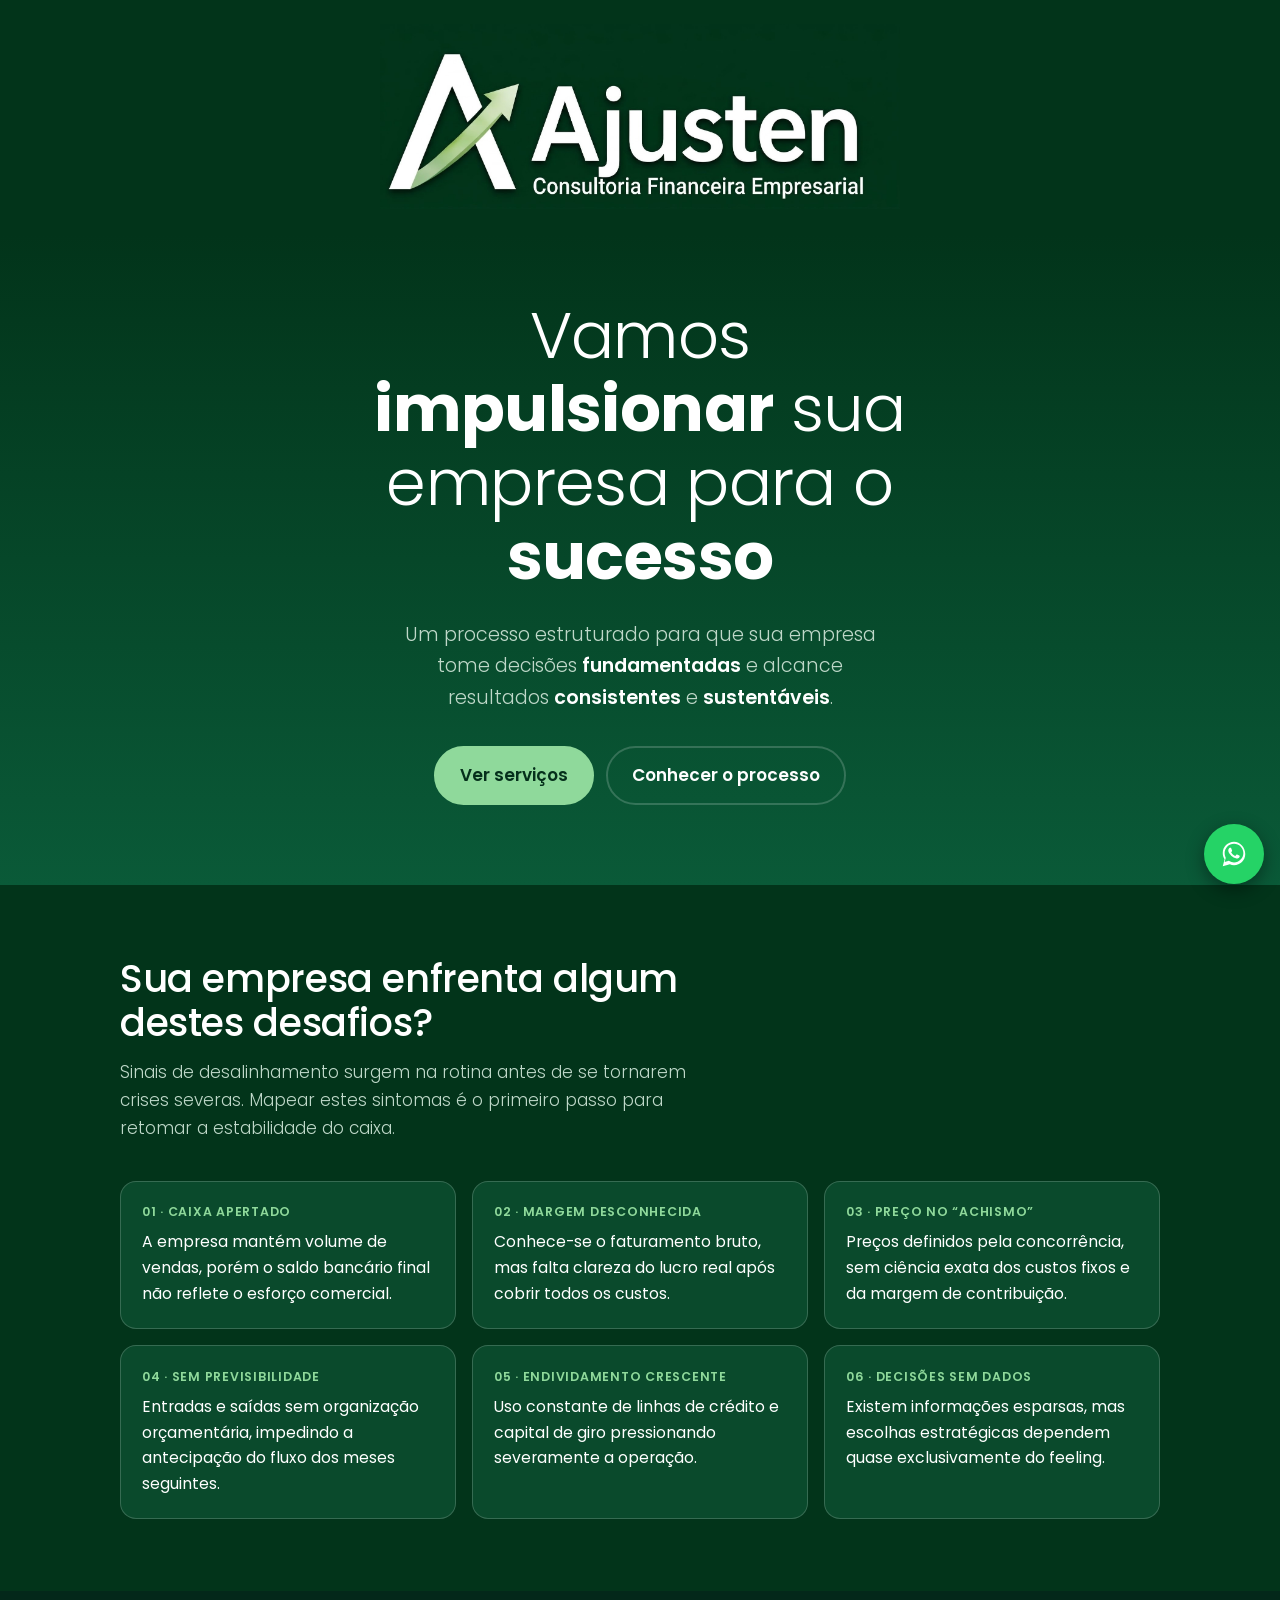
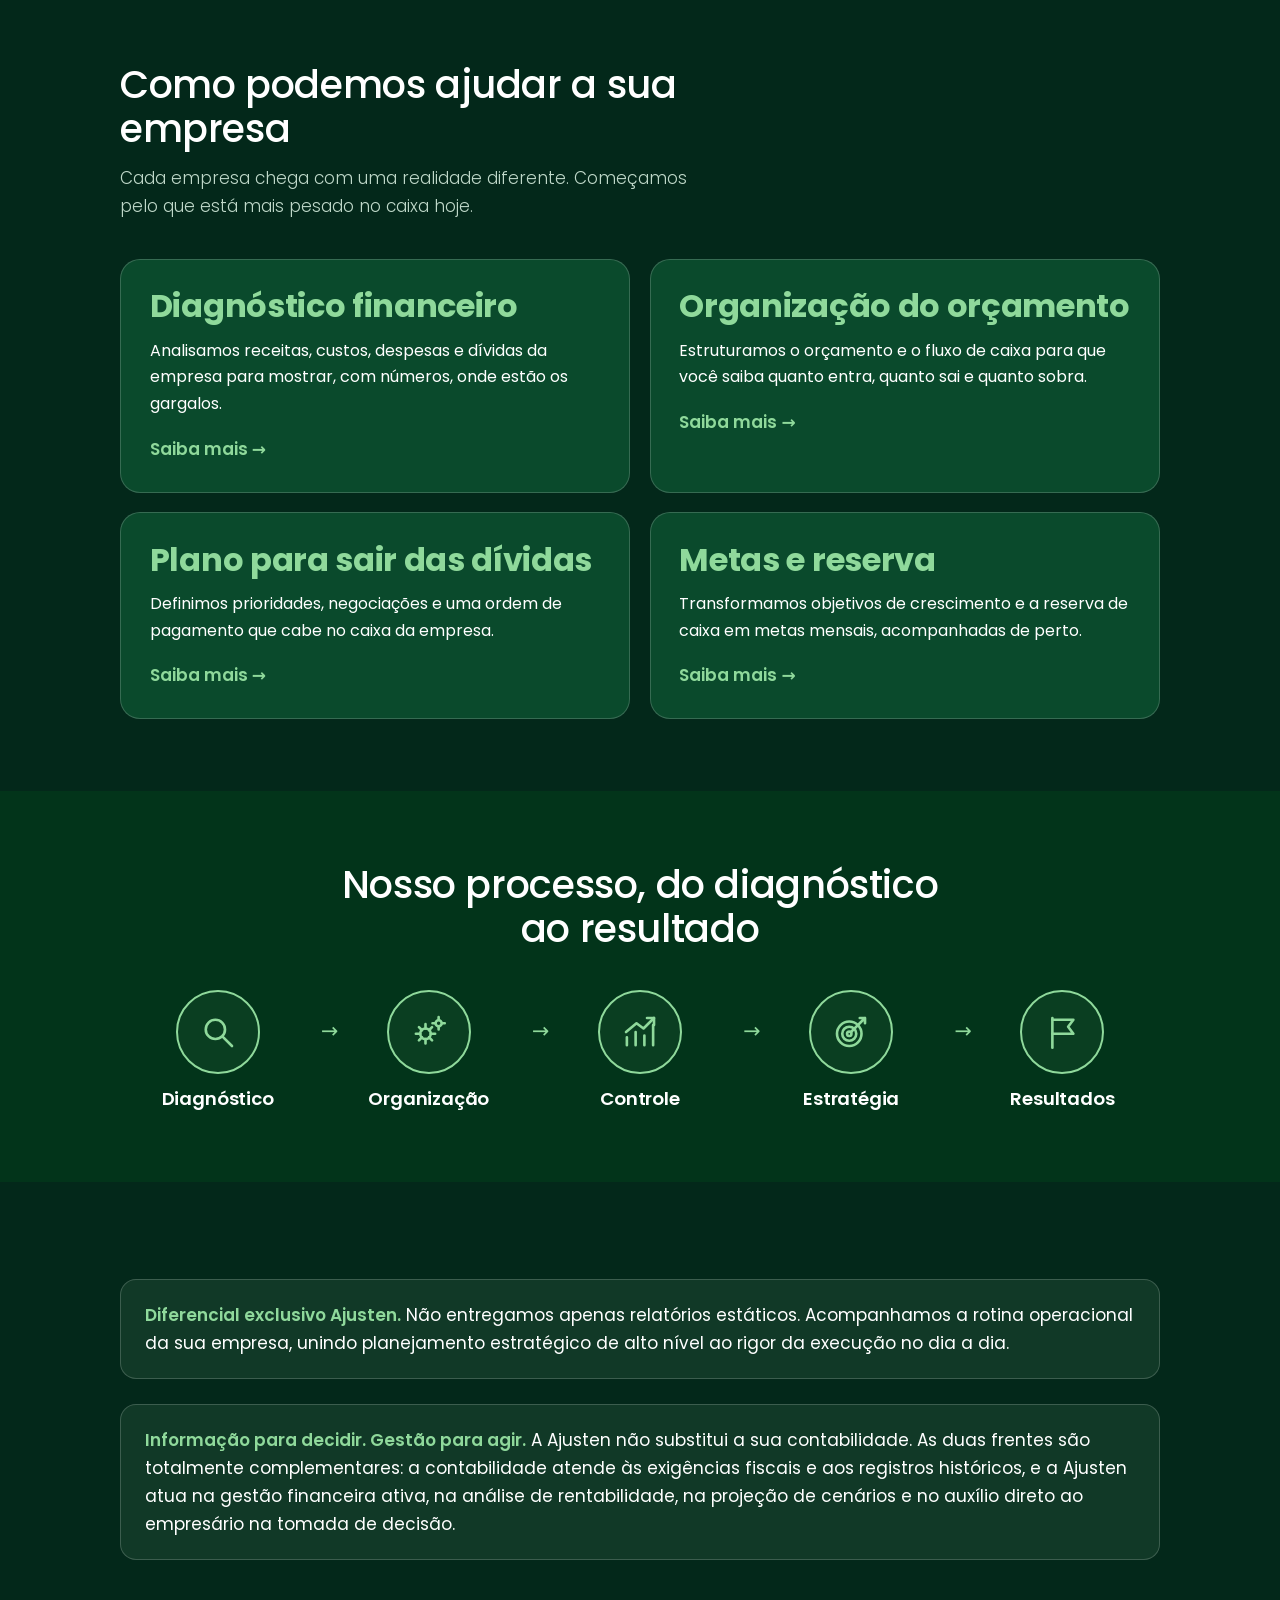
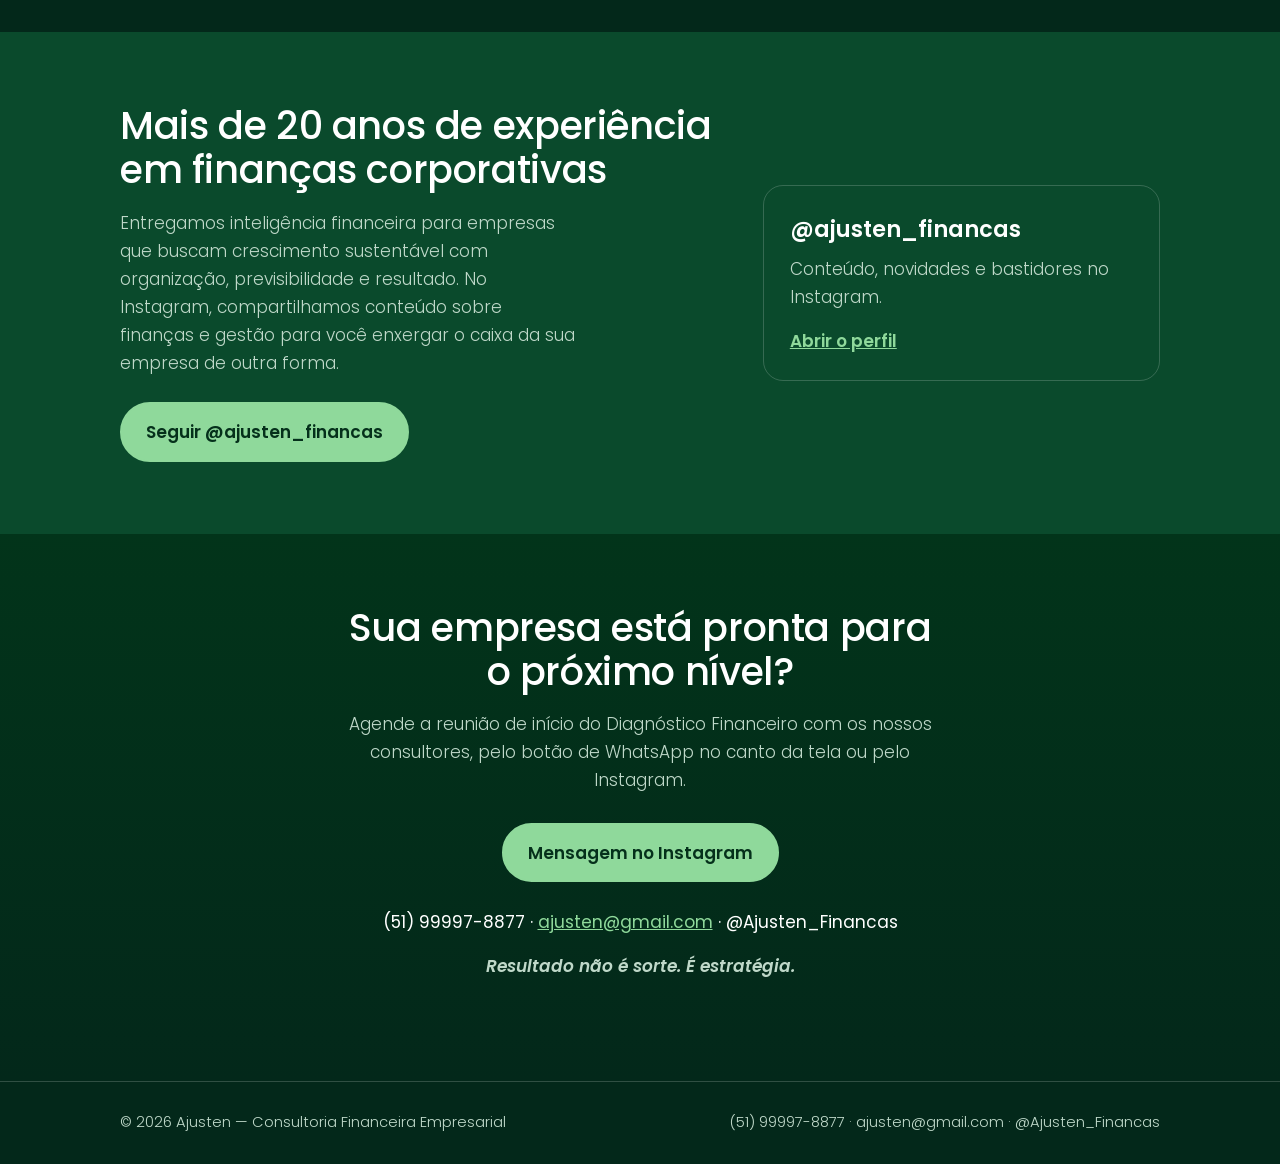
==== index.html @ 4fcfc95a "Add files via upload" ====
<!DOCTYPE html>
<html lang="pt-BR">
<head>
<meta charset="utf-8">
<meta name="viewport" content="width=device-width, initial-scale=1, viewport-fit=cover">
<title>Ajusten — Consultoria Financeira Empresarial</title>
<meta name="description" content="Ajusten: consultoria financeira empresarial. Diagnóstico, organização, controle e estratégia para sua empresa tomar decisões fundamentadas e alcançar resultados consistentes.">
<meta name="theme-color" content="#02341a">
<link rel="icon" type="image/jpeg" href="Logo-Ajusten-Quadrado.jpeg">
<link rel="apple-touch-icon" href="Logo-Ajusten-Quadrado.jpeg">
<link rel="preconnect" href="https://fonts.googleapis.com">
<link rel="preconnect" href="https://fonts.gstatic.com" crossorigin>
<link href="https://fonts.googleapis.com/css2?family=Poppins:wght@300;400;500;600;700&display=swap" rel="stylesheet">
<link rel="stylesheet" href="css/style.css">
</head>
<body>

<header>
  <div class="wrap">
    <a class="logo" href="#topo" aria-label="Ajusten — Consultoria Financeira Empresarial">
      <img src="Logo-Ajusten.jpeg" alt="Ajusten — Consultoria Financeira Empresarial" width="1707" height="608">
    </a>
  </div>
</header>

<main id="topo">
  <div class="hero">
    <div class="wrap">
      <h1>Vamos <strong>impulsionar</strong> sua empresa para o <strong>sucesso</strong></h1>
      <p class="lead">Um processo estruturado para que sua empresa tome decisões <strong>fundamentadas</strong> e alcance resultados <strong>consistentes</strong> e <strong>sustentáveis</strong>.</p>
      <div class="actions">
        <a class="btn" href="#servicos">Ver serviços</a>
        <a class="btn ghost" href="#processo">Conhecer o processo</a>
      </div>
    </div>
  </div>

  <section id="desafios" class="challenges">
    <div class="wrap">
      <div class="section-head">
        <h2>Sua empresa enfrenta algum destes desafios?</h2>
        <p>Sinais de desalinhamento surgem na rotina antes de se tornarem crises severas. Mapear estes sintomas é o primeiro passo para retomar a estabilidade do caixa.</p>
      </div>
      <div class="grid3">
        <div class="sym"><small>01 · Caixa apertado</small><p>A empresa mantém volume de vendas, porém o saldo bancário final não reflete o esforço comercial.</p></div>
        <div class="sym"><small>02 · Margem desconhecida</small><p>Conhece-se o faturamento bruto, mas falta clareza do lucro real após cobrir todos os custos.</p></div>
        <div class="sym"><small>03 · Preço no “achismo”</small><p>Preços definidos pela concorrência, sem ciência exata dos custos fixos e da margem de contribuição.</p></div>
        <div class="sym"><small>04 · Sem previsibilidade</small><p>Entradas e saídas sem organização orçamentária, impedindo a antecipação do fluxo dos meses seguintes.</p></div>
        <div class="sym"><small>05 · Endividamento crescente</small><p>Uso constante de linhas de crédito e capital de giro pressionando severamente a operação.</p></div>
        <div class="sym"><small>06 · Decisões sem dados</small><p>Existem informações esparsas, mas escolhas estratégicas dependem quase exclusivamente do feeling.</p></div>
      </div>
    </div>
  </section>

  <section id="servicos">
    <div class="wrap">
      <div class="section-head">
        <h2>Como podemos ajudar a sua empresa</h2>
        <p>Cada empresa chega com uma realidade diferente. Começamos pelo que está mais pesado no caixa hoje.</p>
      </div>
      <div class="services">
        <a class="card" href="diagnostico-financeiro.html">
          <h3>Diagnóstico financeiro</h3>
          <p>Analisamos receitas, custos, despesas e dívidas da empresa para mostrar, com números, onde estão os gargalos.</p>
          <span class="more">Saiba mais →</span>
        </a>
        <a class="card" href="organizacao-do-orcamento.html">
          <h3>Organização do orçamento</h3>
          <p>Estruturamos o orçamento e o fluxo de caixa para que você saiba quanto entra, quanto sai e quanto sobra.</p>
          <span class="more">Saiba mais →</span>
        </a>
        <a class="card" href="plano-para-sair-das-dividas.html">
          <h3>Plano para sair das dívidas</h3>
          <p>Definimos prioridades, negociações e uma ordem de pagamento que cabe no caixa da empresa.</p>
          <span class="more">Saiba mais →</span>
        </a>
        <a class="card" href="metas-e-reserva.html">
          <h3>Metas e reserva</h3>
          <p>Transformamos objetivos de crescimento e a reserva de caixa em metas mensais, acompanhadas de perto.</p>
          <span class="more">Saiba mais →</span>
        </a>
      </div>
    </div>
  </section>

  <section id="processo" class="process">
    <div class="wrap">
      <div class="section-head center">
        <h2>Nosso processo, do diagnóstico ao resultado</h2>
      </div>
      <ol class="steps">
        <li>
          <span class="ico" aria-hidden="true"><svg viewBox="0 0 48 48" fill="none" stroke="currentColor" stroke-width="3" stroke-linecap="round"><circle cx="21" cy="21" r="11"/><path d="M29.5 29.5 40 40"/></svg></span>
          <h3>Diagnóstico</h3>
        </li>
        <li>
          <span class="ico" aria-hidden="true"><svg viewBox="0 0 48 48" fill="none" stroke="currentColor" stroke-width="3" stroke-linecap="round" stroke-linejoin="round"><circle cx="20" cy="26" r="6"/><path d="M20 15v5M20 32v5M9 26h5M26 26h5M12.5 18.5l3.5 3.5M24 30l3.5 3.5M12.5 33.5l3.5-3.5M24 22l3.5-3.5"/><circle cx="35" cy="14" r="3.5"/><path d="M35 7v3M35 18v3M28 14h3M39 14h3"/></svg></span>
          <h3>Organização</h3>
        </li>
        <li>
          <span class="ico" aria-hidden="true"><svg viewBox="0 0 48 48" fill="none" stroke="currentColor" stroke-width="3" stroke-linecap="round" stroke-linejoin="round"><path d="M9 39V30M19 39V24M29 39V28M39 39V16"/><path d="M8 24 20 14l8 6 12-12"/><path d="M32 8h8v8"/></svg></span>
          <h3>Controle</h3>
        </li>
        <li>
          <span class="ico" aria-hidden="true"><svg viewBox="0 0 48 48" fill="none" stroke="currentColor" stroke-width="3" stroke-linecap="round" stroke-linejoin="round"><circle cx="22" cy="26" r="14"/><circle cx="22" cy="26" r="8"/><circle cx="22" cy="26" r="2.5"/><path d="M24 24 40 8M34 8h6v6"/></svg></span>
          <h3>Estratégia</h3>
        </li>
        <li>
          <span class="ico" aria-hidden="true"><svg viewBox="0 0 48 48" fill="none" stroke="currentColor" stroke-width="3" stroke-linecap="round" stroke-linejoin="round"><path d="M13 42V8"/><path d="M13 10h24l-6 8 6 8H13"/></svg></span>
          <h3>Resultados</h3>
        </li>
      </ol>
    </div>
  </section>

  <section id="modelos" class="models">
    <div class="wrap">
      <p class="notice"><strong>Diferencial exclusivo Ajusten.</strong> Não entregamos apenas relatórios estáticos. Acompanhamos a rotina operacional da sua empresa, unindo planejamento estratégico de alto nível ao rigor da execução no dia a dia.</p>
      <p class="notice"><strong>Informação para decidir. Gestão para agir.</strong> A Ajusten não substitui a sua contabilidade. As duas frentes são totalmente complementares: a contabilidade atende às exigências fiscais e aos registros históricos, e a Ajusten atua na gestão financeira ativa, na análise de rentabilidade, na projeção de cenários e no auxílio direto ao empresário na tomada de decisão.</p>
    </div>
  </section>

  <section class="about" id="sobre">
    <div class="wrap">
      <div>
        <h2>Mais de 20 anos de experiência em finanças corporativas</h2>
        <p>Entregamos inteligência financeira para empresas que buscam crescimento sustentável com organização, previsibilidade e resultado. No Instagram, compartilhamos conteúdo sobre finanças e gestão para você enxergar o caixa da sua empresa de outra forma.</p>
        <p style="margin-top:1.6rem"><a class="btn" href="https://www.instagram.com/ajusten_financas" target="_blank" rel="noopener">Seguir @ajusten_financas</a></p>
      </div>
      <aside>
        <strong>@ajusten_financas</strong>
        <span>Conteúdo, novidades e bastidores no Instagram.</span>
        <a href="https://www.instagram.com/ajusten_financas" target="_blank" rel="noopener">Abrir o perfil</a>
      </aside>
    </div>
  </section>

  <section class="contact" id="contato">
    <div class="wrap">
      <h2>Sua empresa está pronta para o próximo nível?</h2>
      <p>Agende a reunião de início do Diagnóstico Financeiro com os nossos consultores, pelo botão de WhatsApp no canto da tela ou pelo Instagram.</p>
      <a class="btn" href="https://ig.me/m/ajusten_financas" target="_blank" rel="noopener">Mensagem no Instagram</a>
      <p class="info-line">(51) 99997-8877 · <a href="mailto:ajusten@gmail.com">ajusten@gmail.com</a> · @Ajusten_Financas</p>
      <p class="tagline">Resultado não é sorte. É estratégia.</p>
    </div>
  </section>
</main>

<footer>
  <div class="wrap">
    <span>© <span id="ano">2026</span> Ajusten — Consultoria Financeira Empresarial</span>
    <span>(51) 99997-8877 · ajusten@gmail.com · @Ajusten_Financas</span>
  </div>
</footer>

<a class="wa-fab" href="https://wa.me/5551999978877?text=Ol%C3%A1!%20Vim%20pelo%20site%20da%20Ajusten." target="_blank" rel="noopener" aria-label="Conversar no WhatsApp">
  <svg viewBox="0 0 32 32" width="30" height="30" aria-hidden="true" fill="currentColor"><path d="M16.01 3C9.38 3 4 8.37 4 15c0 2.35.68 4.64 1.97 6.6L4 29l7.6-1.94A12 12 0 0 0 16 28.01c6.63 0 12-5.37 12-12S22.64 3 16.01 3Zm0 21.99c-1.8 0-3.56-.5-5.1-1.45l-.37-.22-4.5 1.15 1.2-4.38-.24-.38A9.96 9.96 0 0 1 6 15c0-5.52 4.49-10 10.01-10C21.52 5 26 9.48 26 15s-4.48 9.99-9.99 9.99Zm5.48-7.5c-.3-.15-1.78-.88-2.05-.98-.28-.1-.48-.15-.68.15-.2.3-.78.98-.95 1.18-.18.2-.35.22-.65.08-.3-.15-1.27-.47-2.42-1.5-.9-.8-1.5-1.78-1.67-2.08-.18-.3-.02-.46.13-.6.13-.14.3-.35.45-.52.15-.18.2-.3.3-.5.1-.2.05-.38-.02-.53-.08-.15-.68-1.64-.93-2.25-.25-.58-.5-.5-.68-.5h-.58c-.2 0-.53.08-.8.38-.28.3-1.05 1.03-1.05 2.5s1.08 2.9 1.23 3.1c.15.2 2.12 3.23 5.13 4.53.72.31 1.28.5 1.71.64.72.23 1.37.2 1.89.12.58-.09 1.78-.73 2.03-1.43.25-.7.25-1.3.18-1.43-.08-.12-.28-.2-.58-.35Z"/></svg>
</a>
<script src="js/main.js" defer></script>
</body>
</html>
---- css/style.css ----
:root{
  --bg:#02341a;          /* mesma cor de fundo do logo */
  --bg2:#03281a;
  --card:#0a4a2c;
  --line:rgba(255,255,255,.18);
  --ink:#FFFFFF;
  --muted:#BFD8C9;
  --accent:#8FD99B;      /* verde claro da seta do logo */
  --head:"Poppins","Trebuchet MS",system-ui,sans-serif;
  color-scheme:dark;
  box-sizing:border-box;
  padding-top:env(safe-area-inset-top,0px);
  padding-bottom:env(safe-area-inset-bottom,0px);
}
html{scroll-padding-top:env(safe-area-inset-top,0px);scroll-behavior:smooth}
*{box-sizing:border-box}
body{margin:0;background:var(--bg);color:var(--ink);font-family:var(--head);font-weight:300;font-size:1.0625rem;line-height:1.65}
body::before{content:"";position:fixed;inset:0 0 auto;height:env(safe-area-inset-top,0px);background:var(--bg);z-index:30}
a{color:inherit}
strong{font-weight:600}
:focus-visible{outline:3px solid var(--accent);outline-offset:3px;border-radius:4px}
.wrap{max-width:1080px;margin:0 auto;padding:0 1.25rem}
h1,h2,h3{margin:0;line-height:1.15;font-weight:300;letter-spacing:-.01em}
h1{font-size:clamp(2.2rem,6vw,4rem)}
h1 strong,h2 strong{font-weight:700}
h2{font-size:clamp(1.7rem,3.8vw,2.4rem);font-weight:500}
h3{font-size:1.15rem;font-weight:600}
p{margin:0}

.btn{display:inline-block;background:var(--accent);color:#05301b;font-weight:600;text-decoration:none;padding:.85rem 1.5rem;border-radius:999px;border:2px solid var(--accent);transition:transform .15s}
.btn:hover{transform:translateY(-2px)}
.btn.ghost{background:transparent;color:var(--ink);border-color:var(--line)}
.actions{display:flex;gap:.8rem;flex-wrap:wrap}

/* Cabeçalho: logo grande + os 4 serviços */
header{background:var(--bg);padding-top:env(safe-area-inset-top,0px)}
header .wrap{display:flex;flex-direction:column;align-items:center;gap:1.2rem;padding-top:1.5rem;padding-bottom:1.6rem}
.logo{display:block;width:min(520px,88vw)}
.logo img{display:block;width:100%;height:auto}

.hero{padding:4rem 0 5rem;text-align:center;background:linear-gradient(180deg,var(--bg) 0%,#0a5a38 100%)}
.hero h1{max-width:16ch;margin:0 auto}
.hero .lead{font-size:1.2rem;color:var(--muted);max-width:40ch;margin:1.6rem auto 2rem}
.hero .lead strong{color:var(--ink)}
.hero .actions{justify-content:center}

section{padding:4.5rem 0}
.section-head{max-width:38rem;margin-bottom:2.4rem}
.section-head.center{margin-left:auto;margin-right:auto;text-align:center}
.section-head p{color:var(--muted);margin-top:.8rem}

#servicos{background:var(--bg2)}
.services{display:grid;grid-template-columns:repeat(2,1fr);gap:1.2rem}
@media(max-width:700px){.services{grid-template-columns:1fr}}
.services .card{display:block;text-decoration:none;transition:transform .15s,border-color .15s;background:var(--card);border:1px solid var(--line);border-radius:20px;padding:1.8rem}
.services .card h3{color:var(--accent);font-size:clamp(1.6rem,3.2vw,2rem);font-weight:700;line-height:1.15}
.services .card p{color:var(--ink);font-size:1rem;font-weight:400;margin-top:.8rem}

.process{background:var(--bg)}
.steps{list-style:none;margin:0;padding:0;display:flex;justify-content:space-between;gap:1rem}
.steps li{flex:1;text-align:center;position:relative}
.steps li:not(:last-child)::after{content:"→";position:absolute;right:-.9rem;top:1.5rem;color:var(--accent);font-size:1.3rem;transform:translateX(50%)}
.ico{display:flex;align-items:center;justify-content:center;width:84px;height:84px;margin:0 auto .9rem;border-radius:50%;border:2px solid var(--accent);color:var(--accent);background:rgba(143,217,155,.06)}
.ico svg{width:42px;height:42px}
@media(max-width:760px){
  .steps{flex-wrap:wrap;justify-content:center;row-gap:1.8rem}
  .steps li{flex:0 0 30%}
  .steps li::after{display:none}
  .ico{width:70px;height:70px}.ico svg{width:34px;height:34px}
}

.about{background:var(--card)}
.about .wrap{display:grid;grid-template-columns:1.2fr .8fr;gap:3rem;align-items:center}
@media(max-width:800px){.about .wrap{grid-template-columns:1fr}}
.about p{color:var(--muted);margin-top:1rem;max-width:46ch}
.about aside{border:1px solid var(--line);border-radius:20px;padding:1.6rem}
.about aside strong{display:block;font-size:1.4rem;margin-bottom:.4rem}
.about aside span{color:var(--muted);display:block}
.about aside a{display:inline-block;margin-top:1rem;color:var(--accent);font-weight:600}

.contact{text-align:center;background:linear-gradient(180deg,var(--bg) 0%,var(--bg2) 100%)}
.contact .wrap{max-width:640px}
.contact p{color:var(--muted);margin:1rem 0 1.8rem}
footer{border-top:1px solid var(--line);padding:1.8rem 0;color:var(--muted);font-size:.92rem;background:var(--bg2)}
footer .wrap{display:flex;justify-content:space-between;flex-wrap:wrap;gap:.6rem}

.wa-fab{position:fixed;right:max(1rem,env(safe-area-inset-right,0px));bottom:max(1rem,env(safe-area-inset-bottom,0px));z-index:50;width:60px;height:60px;border-radius:50%;background:#25D366;color:#fff;display:flex;align-items:center;justify-content:center;box-shadow:0 6px 18px rgba(0,0,0,.4);transition:transform .15s}
.wa-fab:hover{transform:scale(1.08)}
@media(prefers-reduced-motion:reduce){*{transition:none!important;scroll-behavior:auto!important}}

.services .card:hover{transform:translateY(-4px);border-color:var(--accent)}
.more{display:inline-block;margin-top:1.1rem;color:var(--accent);font-weight:600}

/* Páginas de serviço */
.page-hero{padding:3rem 0 2.5rem;background:linear-gradient(180deg,var(--bg) 0%,#0a5a38 100%)}
.back{display:inline-block;margin-bottom:1.6rem;color:var(--accent);text-decoration:none;font-weight:500}
.back:hover{text-decoration:underline}
.page-hero h1{font-weight:700;max-width:18ch}
.page-hero .lead{font-size:1.2rem;color:var(--muted);max-width:44ch;margin-top:1.2rem}
.info{padding:3.5rem 0}
.info:nth-of-type(even){background:var(--bg2)}
.info h2{font-size:clamp(1.5rem,3vw,2rem);font-weight:600;margin-bottom:1.2rem}
.info ul{margin:0;padding:0;list-style:none;display:grid;gap:.9rem;max-width:46rem}
.info li{position:relative;padding-left:1.8rem;font-weight:400}
.info li::before{content:"";position:absolute;left:0;top:.62em;width:.8rem;height:.8rem;border-radius:50%;background:var(--accent)}
.info p{max-width:46rem;font-weight:400}
.others{padding:3.5rem 0 4.5rem;background:var(--card)}
.others h2{font-size:1.5rem;font-weight:600;margin-bottom:1.2rem}
.others .row{display:flex;flex-wrap:wrap;gap:.7rem}
.others .row a{text-decoration:none;padding:.6rem 1.2rem;border:1.5px solid var(--line);border-radius:999px;font-weight:500}
.others .row a:hover{background:var(--accent);border-color:var(--accent);color:#05301b}
.others .actions{margin-top:2rem}

/* Desafios / modelos / tabela / avisos */
.challenges{background:var(--bg)}
.grid3{display:grid;grid-template-columns:repeat(3,1fr);gap:1rem}
@media(max-width:900px){.grid3{grid-template-columns:repeat(2,1fr)}}
@media(max-width:600px){.grid3{grid-template-columns:1fr}}
.sym{background:var(--card);border:1px solid var(--line);border-radius:16px;padding:1.3rem}
.sym small{display:block;color:var(--accent);font-weight:600;letter-spacing:.06em;text-transform:uppercase;font-size:.78rem;margin-bottom:.4rem}
.sym p{font-weight:400;font-size:.98rem}
.models{background:var(--bg2)}
.grid2{display:grid;grid-template-columns:repeat(2,1fr);gap:1.2rem}
@media(max-width:700px){.grid2{grid-template-columns:1fr}}
.model{background:var(--card);border:1px solid var(--line);border-top:4px solid var(--accent);border-radius:20px;padding:1.8rem;display:flex;flex-direction:column}
.model h3{font-size:1.6rem;font-weight:700;color:var(--accent)}
.model .sub{color:var(--muted);margin:.4rem 0 1.1rem;font-weight:400}
.model ul{margin:0 0 1.2rem;padding:0;list-style:none;display:grid;gap:.6rem}
.model li{position:relative;padding-left:1.6rem;font-weight:400}
.model li::before{content:"✓";position:absolute;left:0;color:var(--accent);font-weight:700}
.model .price{margin-top:auto;padding-top:1rem;border-top:1px solid var(--line);font-weight:600}
.notice{margin-top:1.6rem;background:rgba(143,217,155,.1);border:1px solid var(--line);border-radius:16px;padding:1.3rem 1.5rem;font-weight:400}
.notice strong{color:var(--accent)}
.tablewrap{overflow-x:auto;border:1px solid var(--line);border-radius:16px}
table{border-collapse:collapse;width:100%;min-width:560px}
th,td{text-align:left;padding:1rem 1.2rem;border-bottom:1px solid var(--line);vertical-align:top;font-weight:400}
th{background:var(--card);color:var(--accent);font-weight:600;font-size:.85rem;letter-spacing:.06em;text-transform:uppercase}
tr:last-child td{border-bottom:0}
td:first-child{font-weight:600;white-space:nowrap}
.tagline{margin-top:2rem;font-weight:600;font-style:italic;color:var(--accent)}
.contact .info-line{color:var(--ink);font-weight:400;margin:1.6rem 0 0}
.contact .info-line a{color:var(--accent)}
.note{margin-top:1.2rem;font-weight:500;color:var(--accent)}
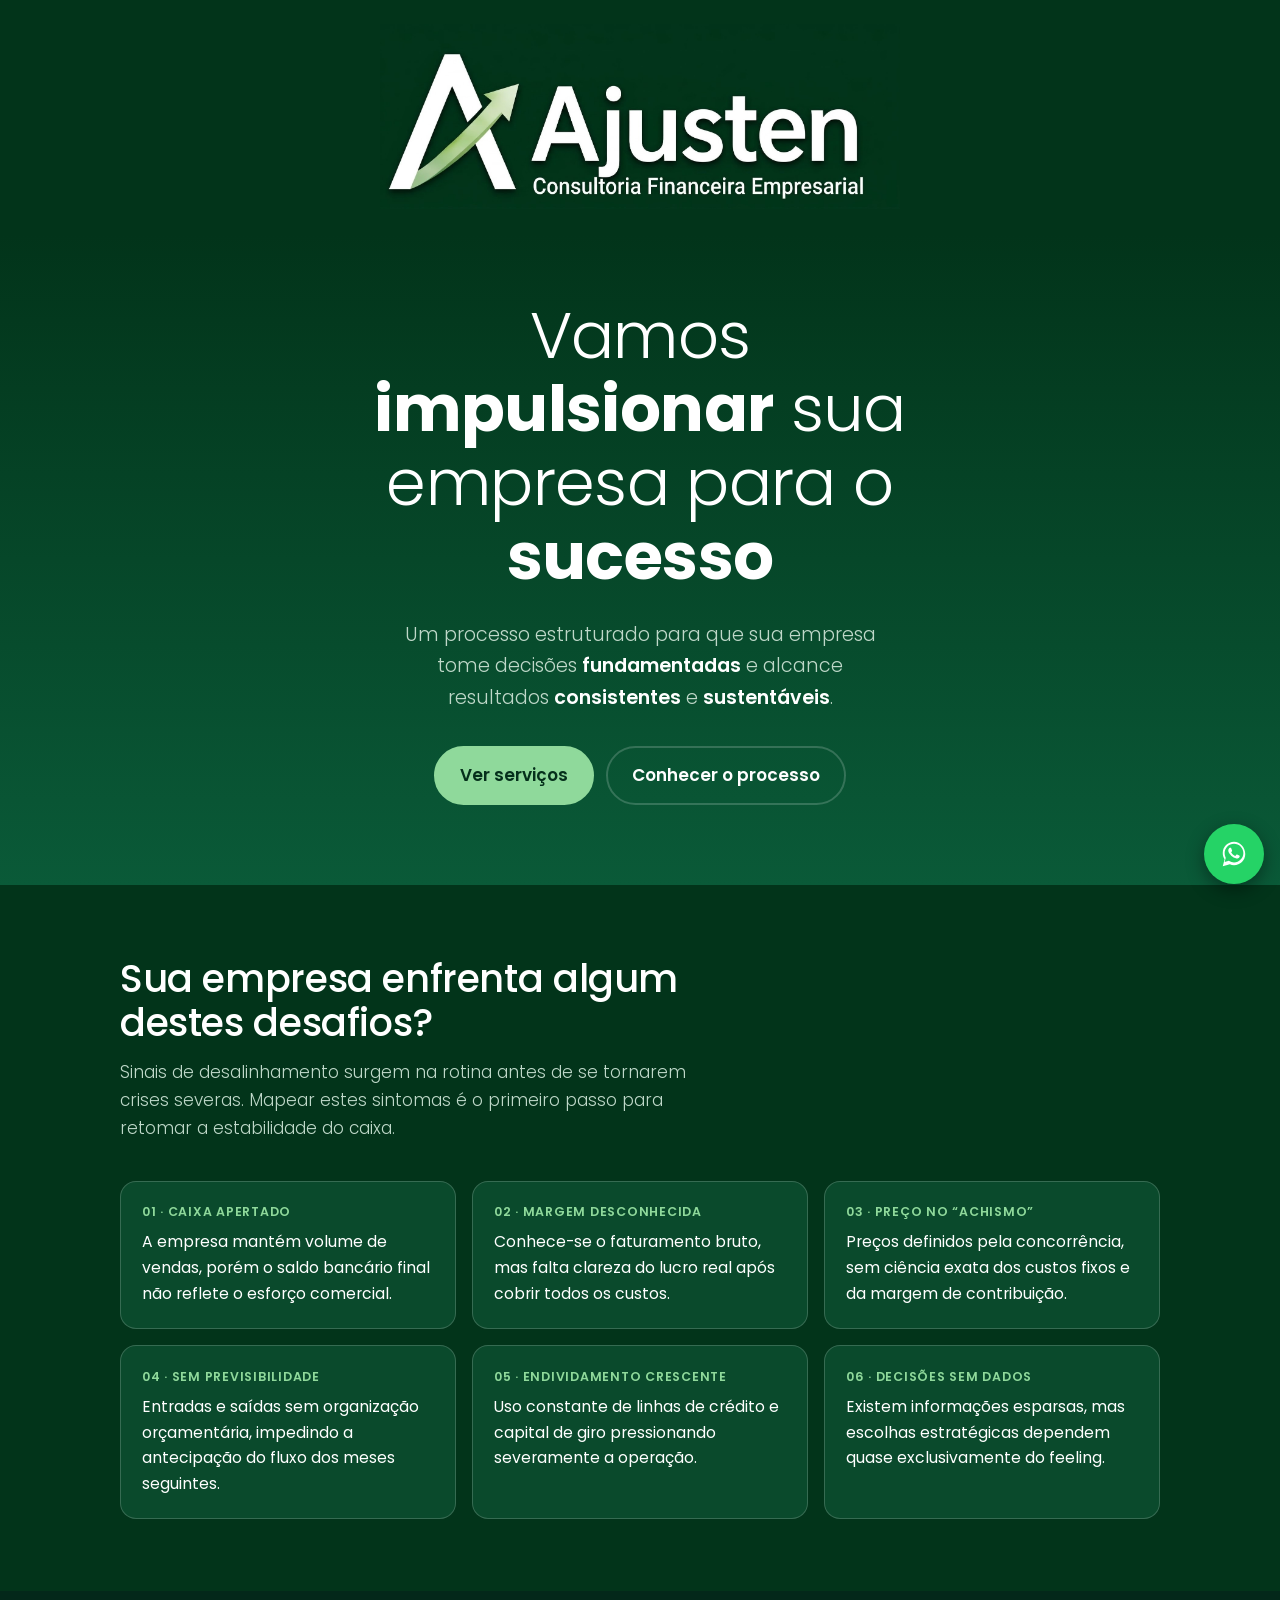
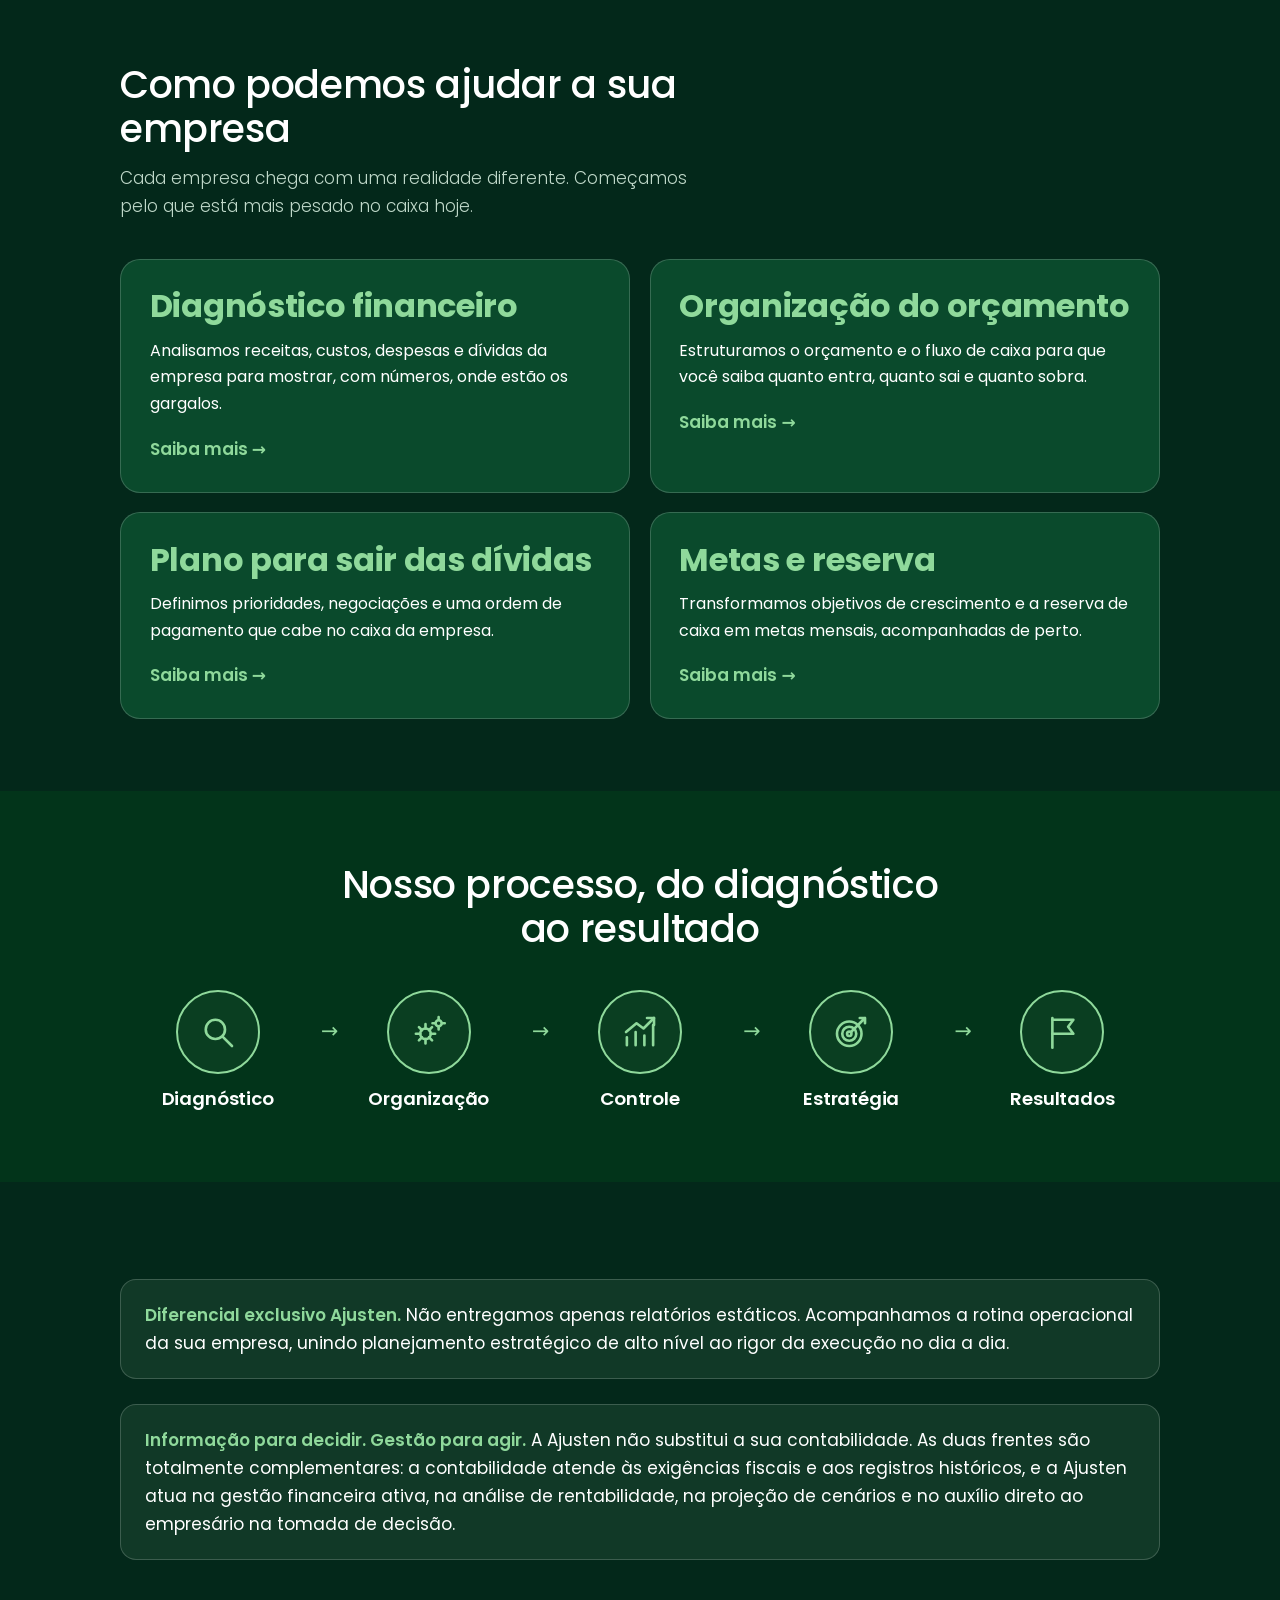
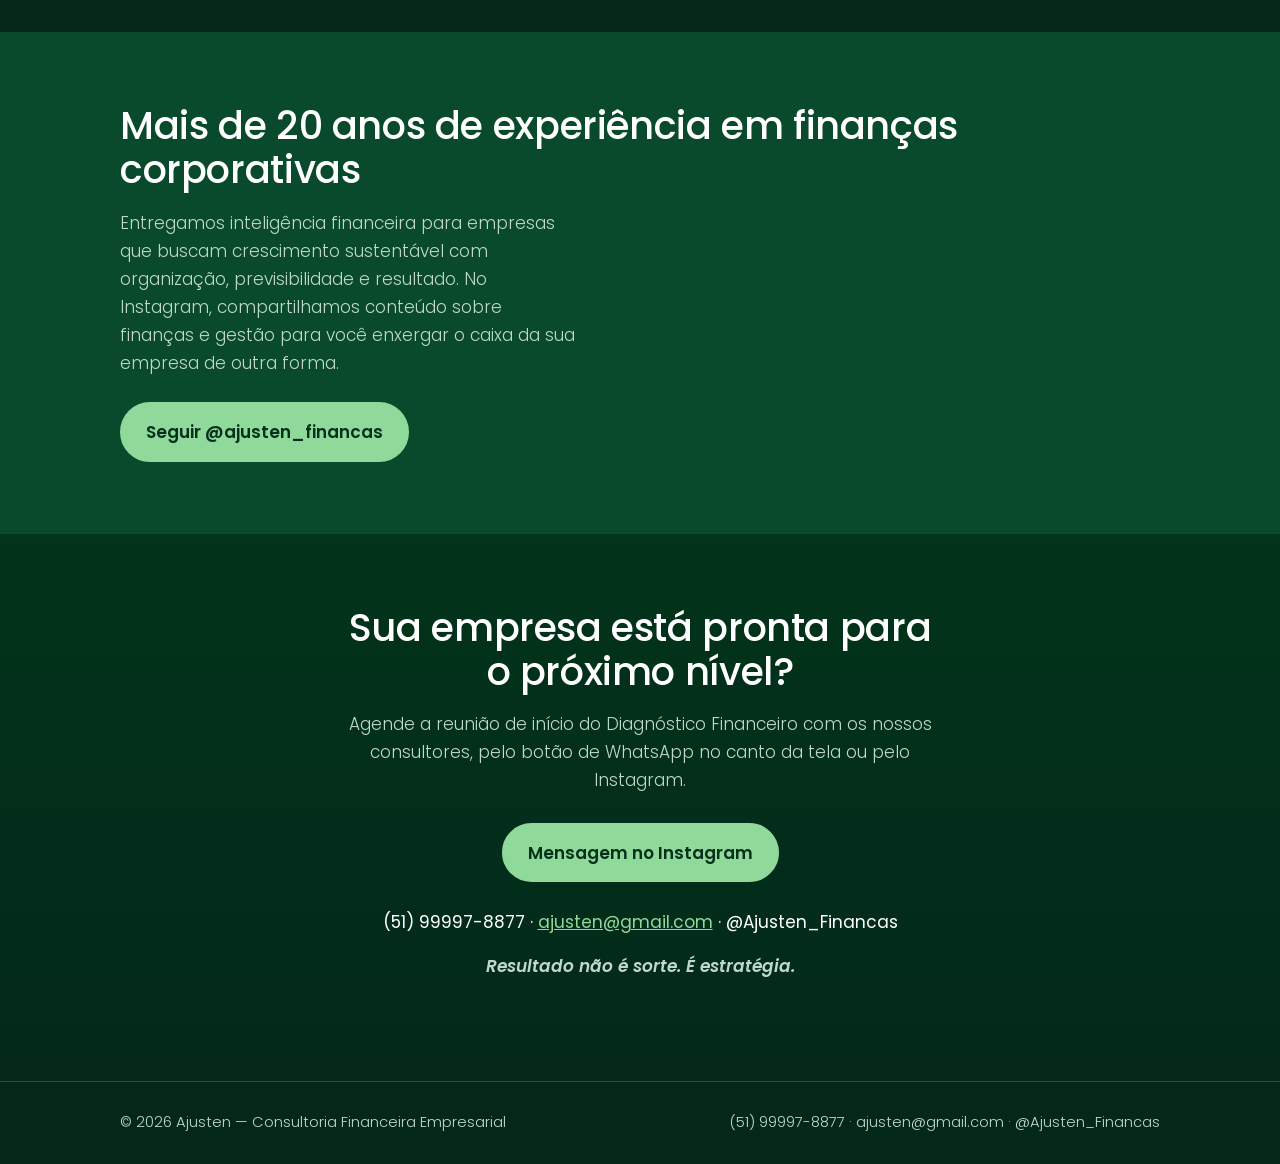
==== commit f97250ff: "Update index.html" ====
--- a/index.html
+++ b/index.html
@@ -127,11 +127,6 @@
         <p>Entregamos inteligência financeira para empresas que buscam crescimento sustentável com organização, previsibilidade e resultado. No Instagram, compartilhamos conteúdo sobre finanças e gestão para você enxergar o caixa da sua empresa de outra forma.</p>
         <p style="margin-top:1.6rem"><a class="btn" href="https://www.instagram.com/ajusten_financas" target="_blank" rel="noopener">Seguir @ajusten_financas</a></p>
       </div>
-      <aside>
-        <strong>@ajusten_financas</strong>
-        <span>Conteúdo, novidades e bastidores no Instagram.</span>
-        <a href="https://www.instagram.com/ajusten_financas" target="_blank" rel="noopener">Abrir o perfil</a>
-      </aside>
     </div>
   </section>
 
@@ -158,4 +153,4 @@
 </a>
 <script src="js/main.js" defer></script>
 </body>
-</html>+</html>
--- a/css/style.css
+++ b/css/style.css
@@ -70,13 +70,7 @@
 }
 
 .about{background:var(--card)}
-.about .wrap{display:grid;grid-template-columns:1.2fr .8fr;gap:3rem;align-items:center}
-@media(max-width:800px){.about .wrap{grid-template-columns:1fr}}
 .about p{color:var(--muted);margin-top:1rem;max-width:46ch}
-.about aside{border:1px solid var(--line);border-radius:20px;padding:1.6rem}
-.about aside strong{display:block;font-size:1.4rem;margin-bottom:.4rem}
-.about aside span{color:var(--muted);display:block}
-.about aside a{display:inline-block;margin-top:1rem;color:var(--accent);font-weight:600}
 
 .contact{text-align:center;background:linear-gradient(180deg,var(--bg) 0%,var(--bg2) 100%)}
 .contact .wrap{max-width:640px}
@@ -140,4 +134,8 @@
 .tagline{margin-top:2rem;font-weight:600;font-style:italic;color:var(--accent)}
 .contact .info-line{color:var(--ink);font-weight:400;margin:1.6rem 0 0}
 .contact .info-line a{color:var(--accent)}
-.note{margin-top:1.2rem;font-weight:500;color:var(--accent)}+.note{margin-top:1.2rem;font-weight:500;color:var(--accent)}-space:nowrap}
+.tagline{margin-top:2rem;font-weight:600;font-style:italic;color:var(--accent)}
+.contact .info-line{color:var(--ink);font-weight:400;margin:1.6rem 0 0}
+.contact .info-line a{color:var(--accent)}
+.note{margin-top:1.2rem;font-weight:500;color:var(--accent)}
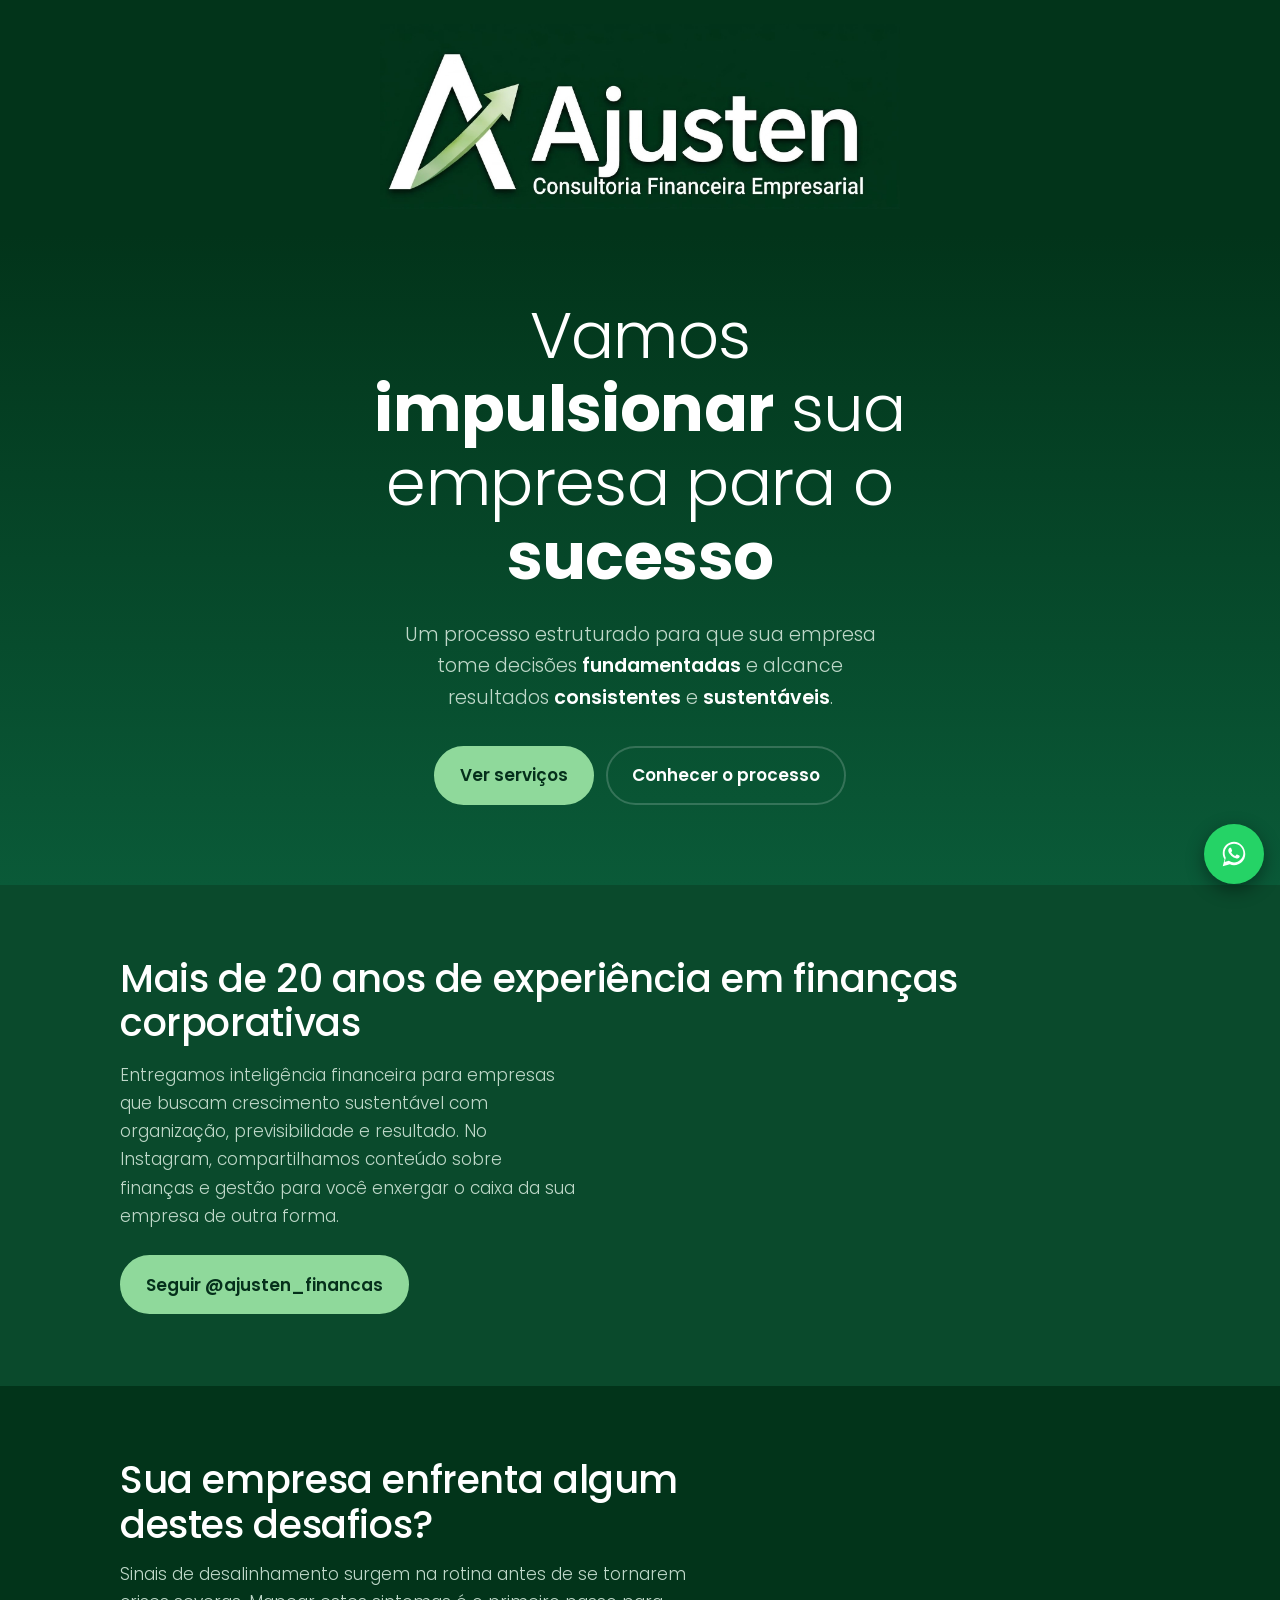
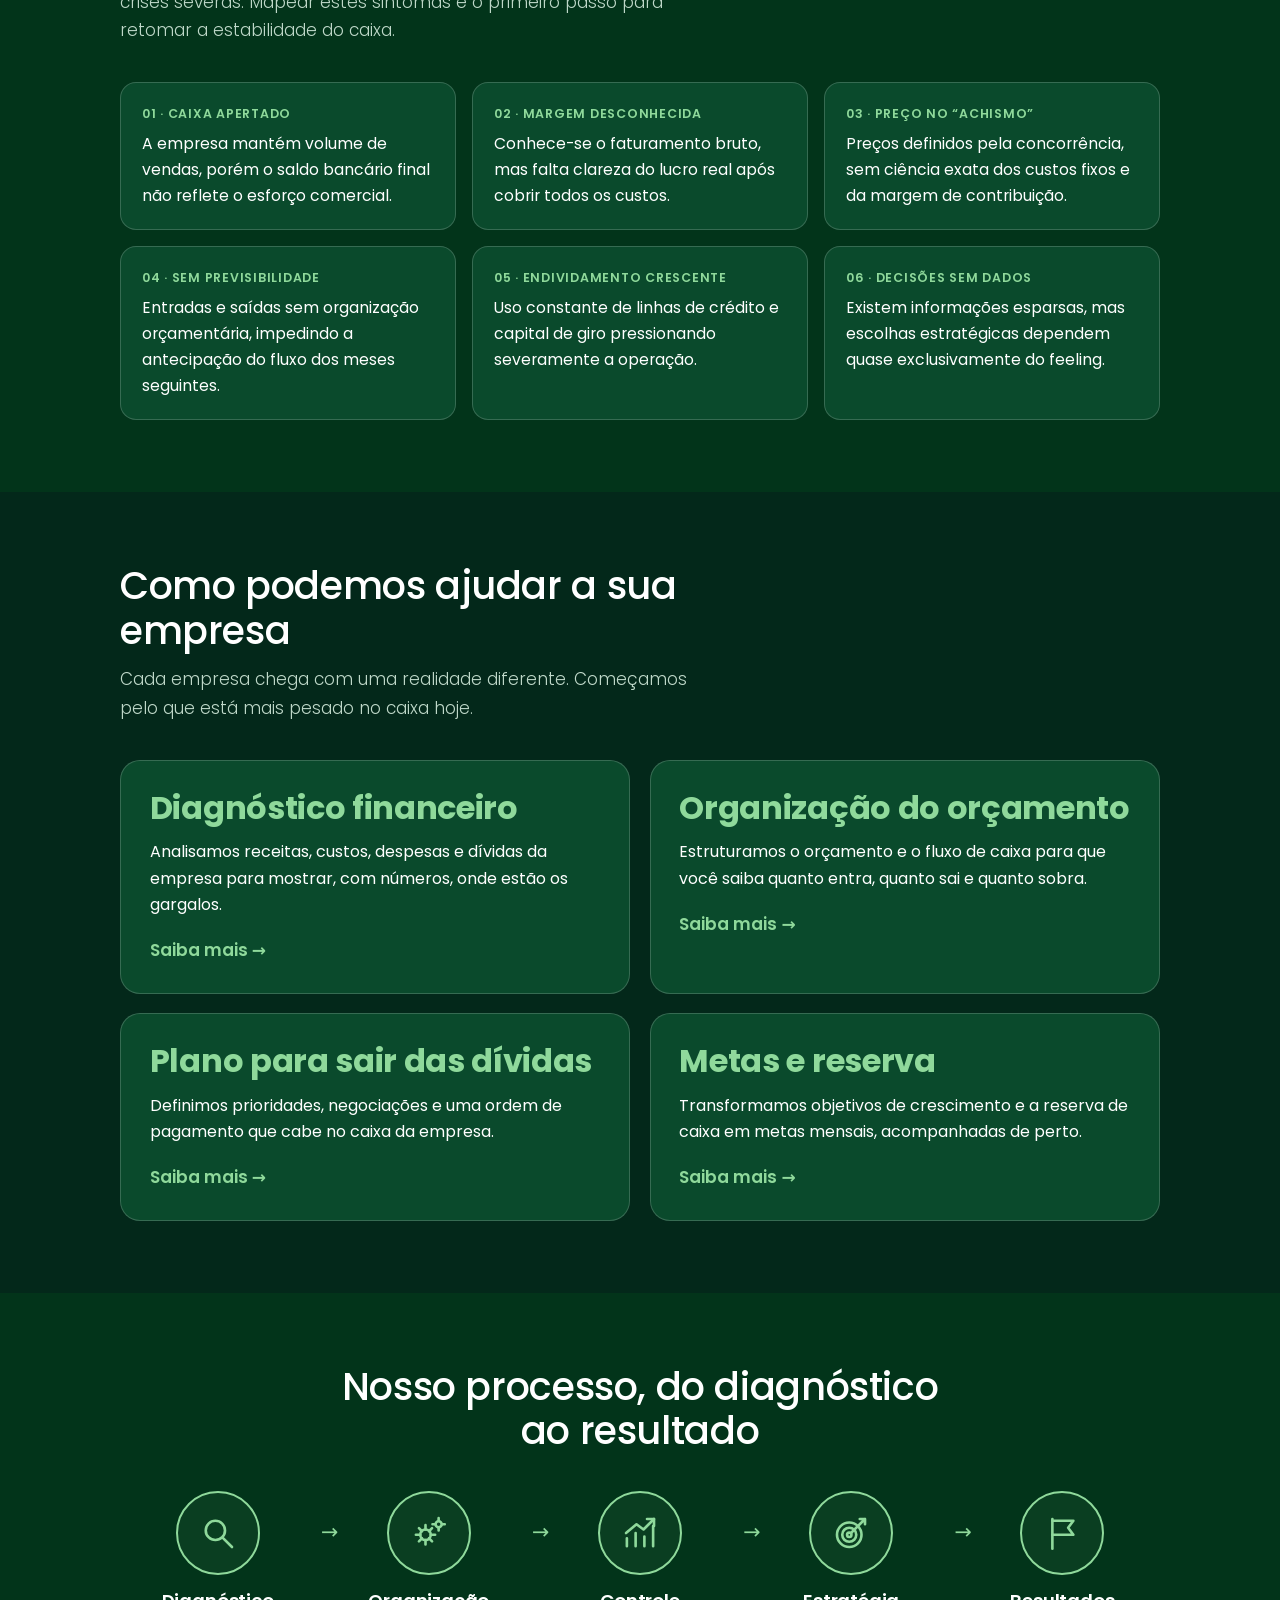
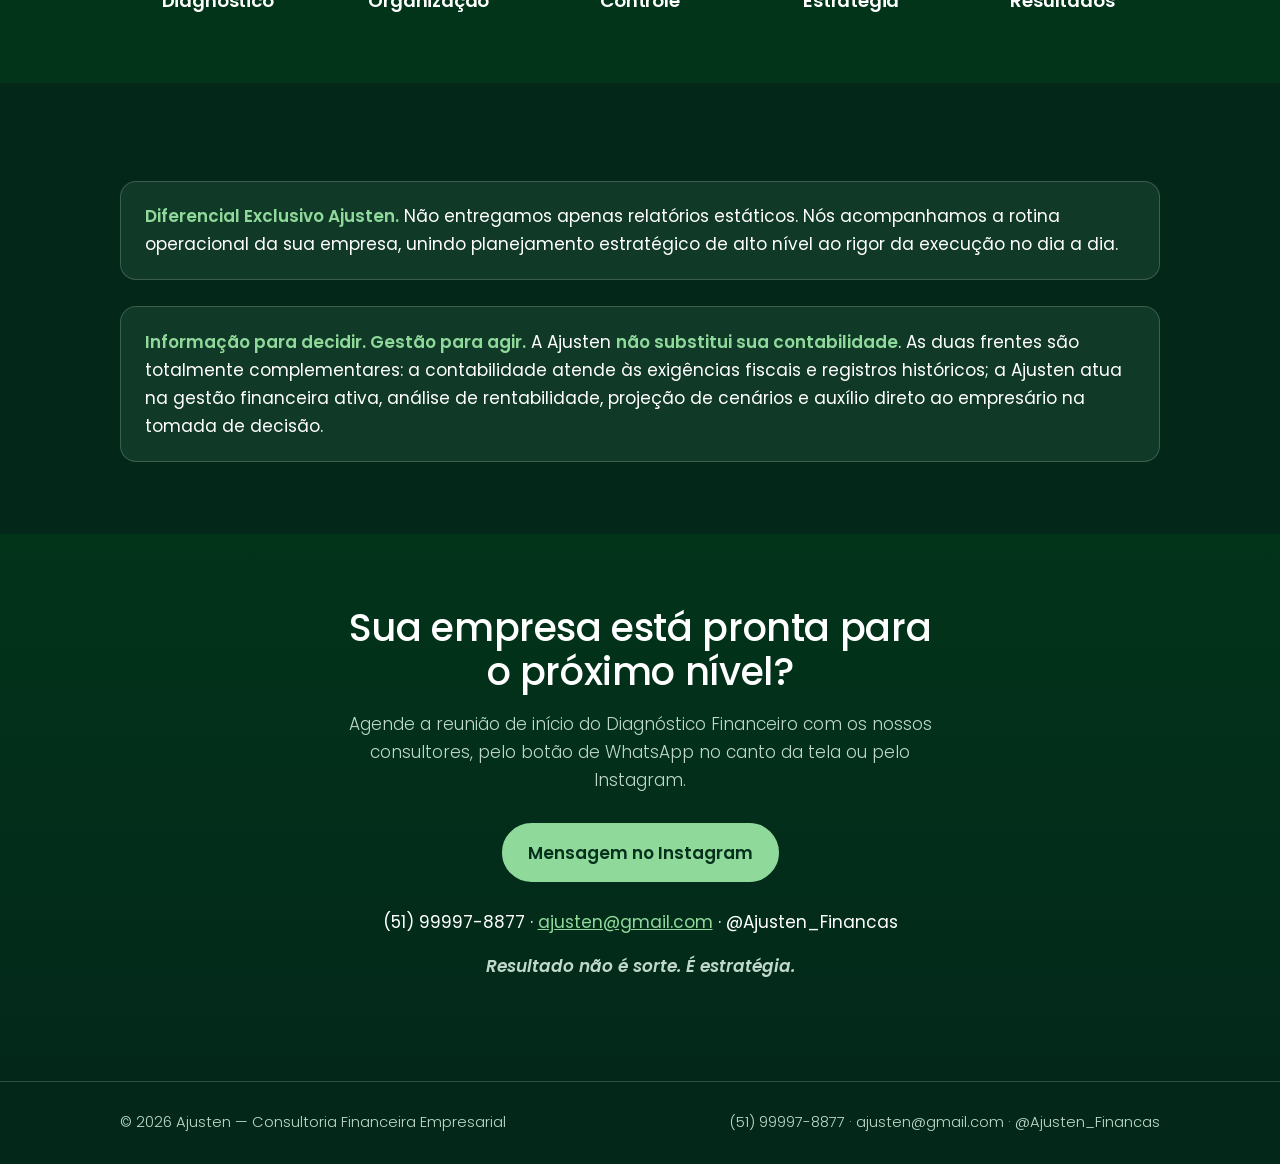
==== commit 3d9b2b5d: "Modify stylesheet link and add about section Updated the stylesheet link to include a version query " ====
--- a/index.html
+++ b/index.html
@@ -11,7 +11,7 @@
 <link rel="preconnect" href="https://fonts.googleapis.com">
 <link rel="preconnect" href="https://fonts.gstatic.com" crossorigin>
 <link href="https://fonts.googleapis.com/css2?family=Poppins:wght@300;400;500;600;700&display=swap" rel="stylesheet">
-<link rel="stylesheet" href="css/style.css">
+<link rel="stylesheet" href="css/style.css?v=3">
 </head>
 <body>
 
@@ -34,6 +34,16 @@
       </div>
     </div>
   </div>
+
+  <section class="about" id="sobre">
+    <div class="wrap">
+      <div>
+        <h2>Mais de 20 anos de experiência em finanças corporativas</h2>
+        <p>Entregamos inteligência financeira para empresas que buscam crescimento sustentável com organização, previsibilidade e resultado. No Instagram, compartilhamos conteúdo sobre finanças e gestão para você enxergar o caixa da sua empresa de outra forma.</p>
+        <p style="margin-top:1.6rem"><a class="btn" href="https://www.instagram.com/ajusten_financas" target="_blank" rel="noopener">Seguir @ajusten_financas</a></p>
+      </div>
+    </div>
+  </section>
 
   <section id="desafios" class="challenges">
     <div class="wrap">
@@ -115,18 +125,8 @@
 
   <section id="modelos" class="models">
     <div class="wrap">
-      <p class="notice"><strong>Diferencial exclusivo Ajusten.</strong> Não entregamos apenas relatórios estáticos. Acompanhamos a rotina operacional da sua empresa, unindo planejamento estratégico de alto nível ao rigor da execução no dia a dia.</p>
-      <p class="notice"><strong>Informação para decidir. Gestão para agir.</strong> A Ajusten não substitui a sua contabilidade. As duas frentes são totalmente complementares: a contabilidade atende às exigências fiscais e aos registros históricos, e a Ajusten atua na gestão financeira ativa, na análise de rentabilidade, na projeção de cenários e no auxílio direto ao empresário na tomada de decisão.</p>
-    </div>
-  </section>
-
-  <section class="about" id="sobre">
-    <div class="wrap">
-      <div>
-        <h2>Mais de 20 anos de experiência em finanças corporativas</h2>
-        <p>Entregamos inteligência financeira para empresas que buscam crescimento sustentável com organização, previsibilidade e resultado. No Instagram, compartilhamos conteúdo sobre finanças e gestão para você enxergar o caixa da sua empresa de outra forma.</p>
-        <p style="margin-top:1.6rem"><a class="btn" href="https://www.instagram.com/ajusten_financas" target="_blank" rel="noopener">Seguir @ajusten_financas</a></p>
-      </div>
+      <p class="notice"><strong>Diferencial Exclusivo Ajusten.</strong> Não entregamos apenas relatórios estáticos. Nós acompanhamos a rotina operacional da sua empresa, unindo planejamento estratégico de alto nível ao rigor da execução no dia a dia.</p>
+      <p class="notice"><strong>Informação para decidir. Gestão para agir.</strong> A Ajusten <strong>não substitui sua contabilidade</strong>. As duas frentes são totalmente complementares: a contabilidade atende às exigências fiscais e registros históricos; a Ajusten atua na gestão financeira ativa, análise de rentabilidade, projeção de cenários e auxílio direto ao empresário na tomada de decisão.</p>
     </div>
   </section>
 
--- a/css/style.css
+++ b/css/style.css
@@ -134,8 +134,4 @@
 .tagline{margin-top:2rem;font-weight:600;font-style:italic;color:var(--accent)}
 .contact .info-line{color:var(--ink);font-weight:400;margin:1.6rem 0 0}
 .contact .info-line a{color:var(--accent)}
-.note{margin-top:1.2rem;font-weight:500;color:var(--accent)}-space:nowrap}
-.tagline{margin-top:2rem;font-weight:600;font-style:italic;color:var(--accent)}
-.contact .info-line{color:var(--ink);font-weight:400;margin:1.6rem 0 0}
-.contact .info-line a{color:var(--accent)}
 .note{margin-top:1.2rem;font-weight:500;color:var(--accent)}
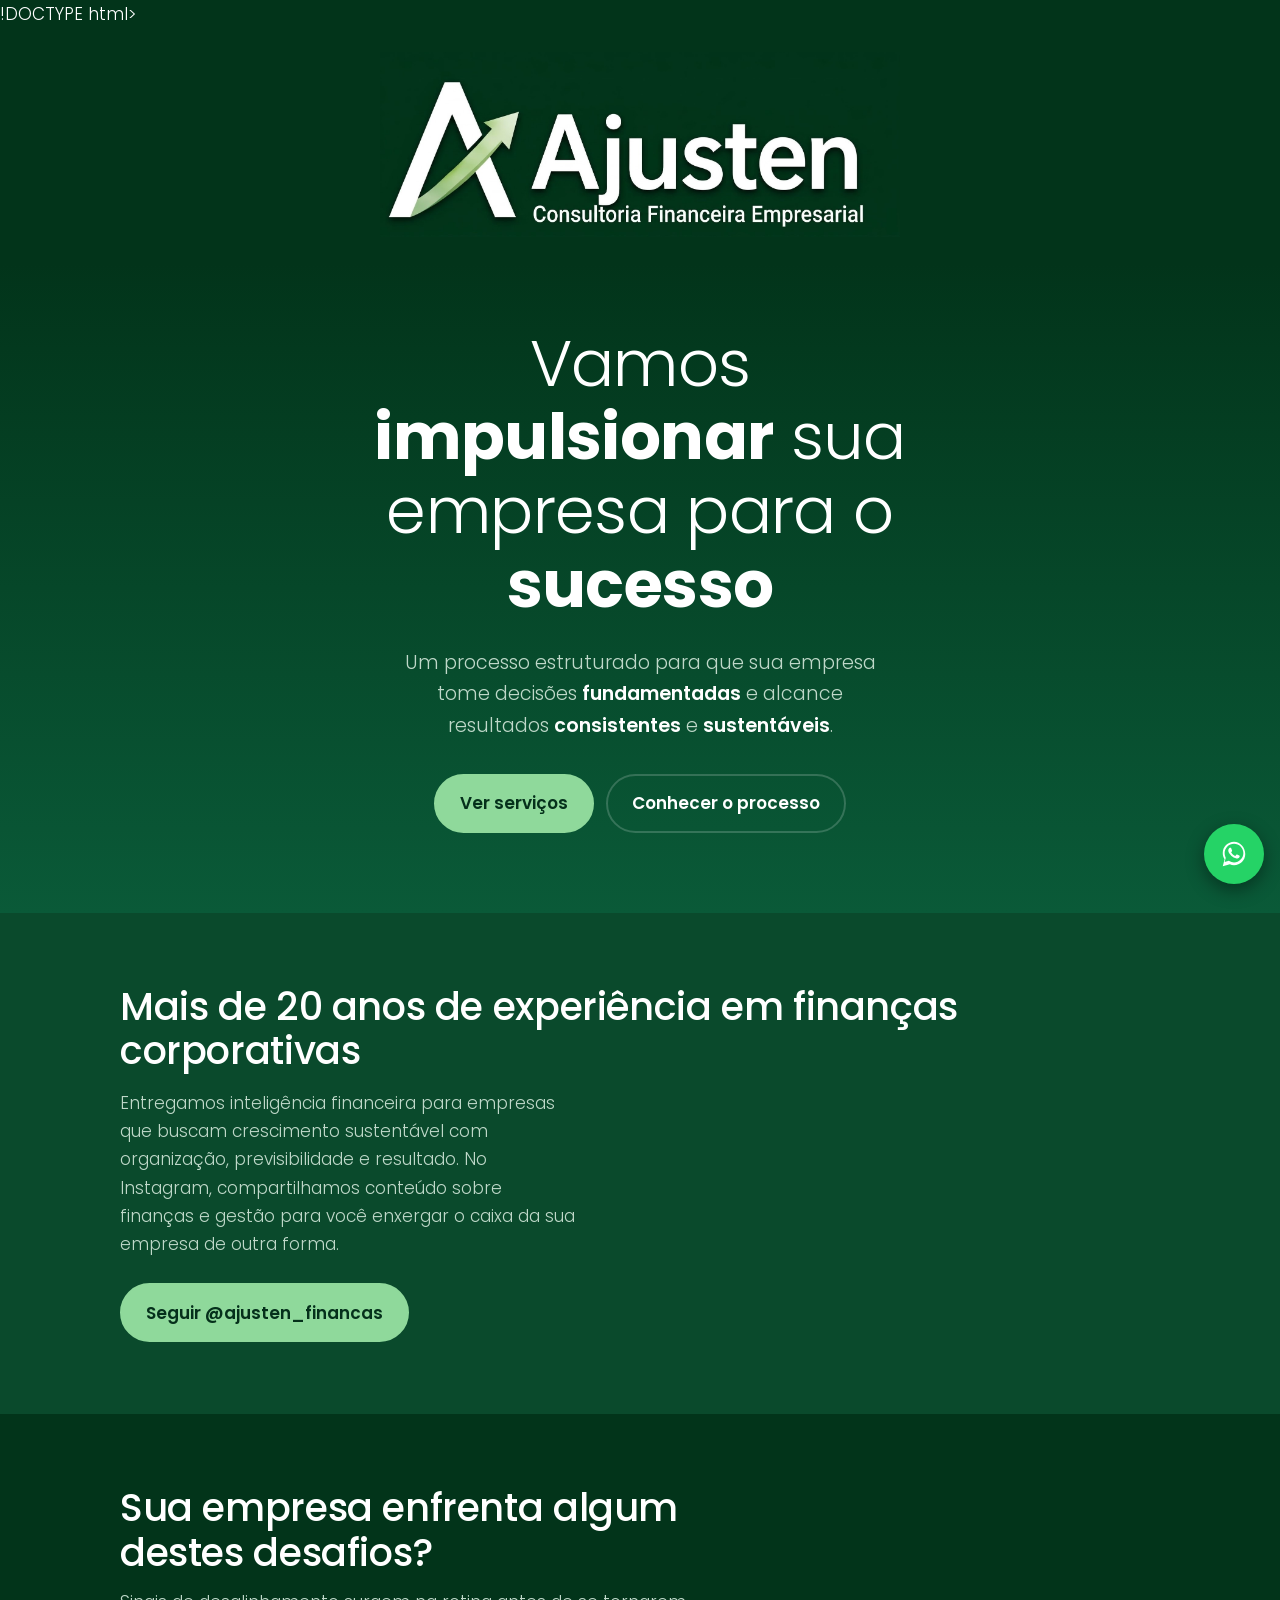
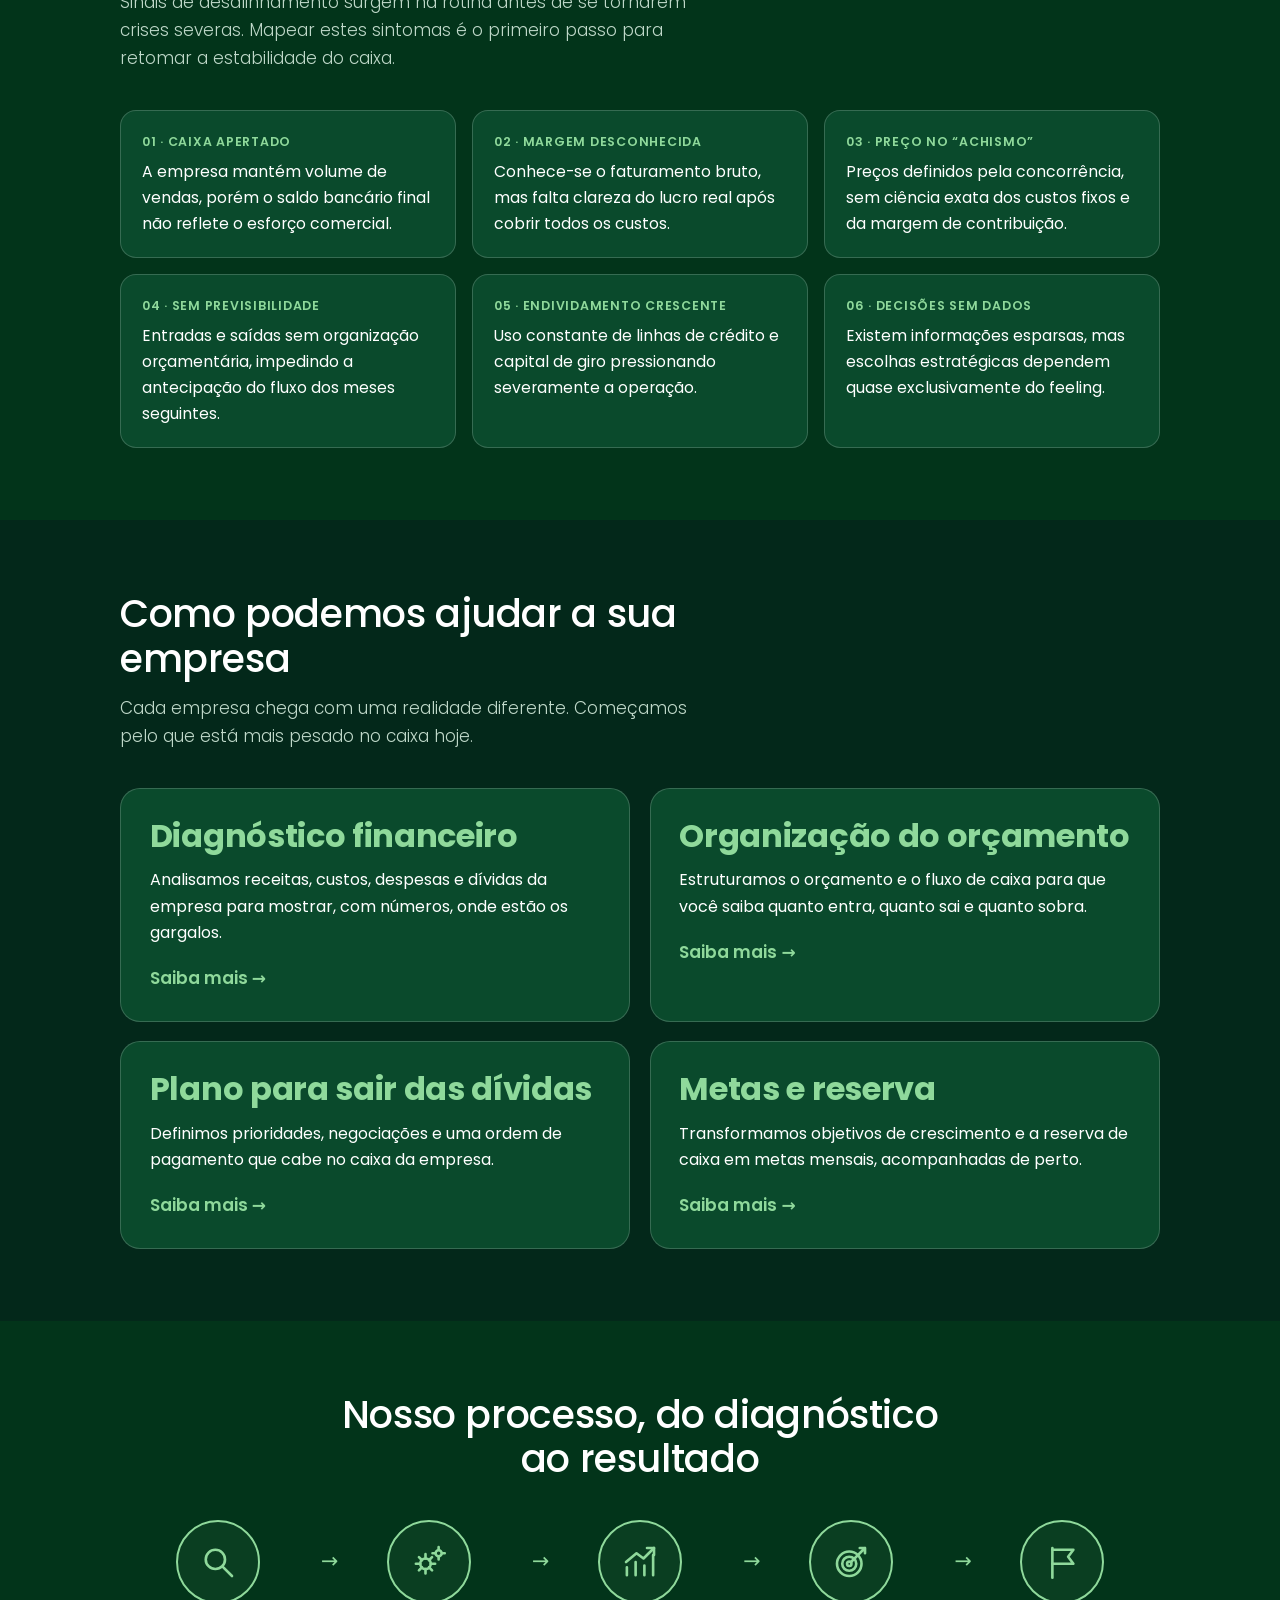
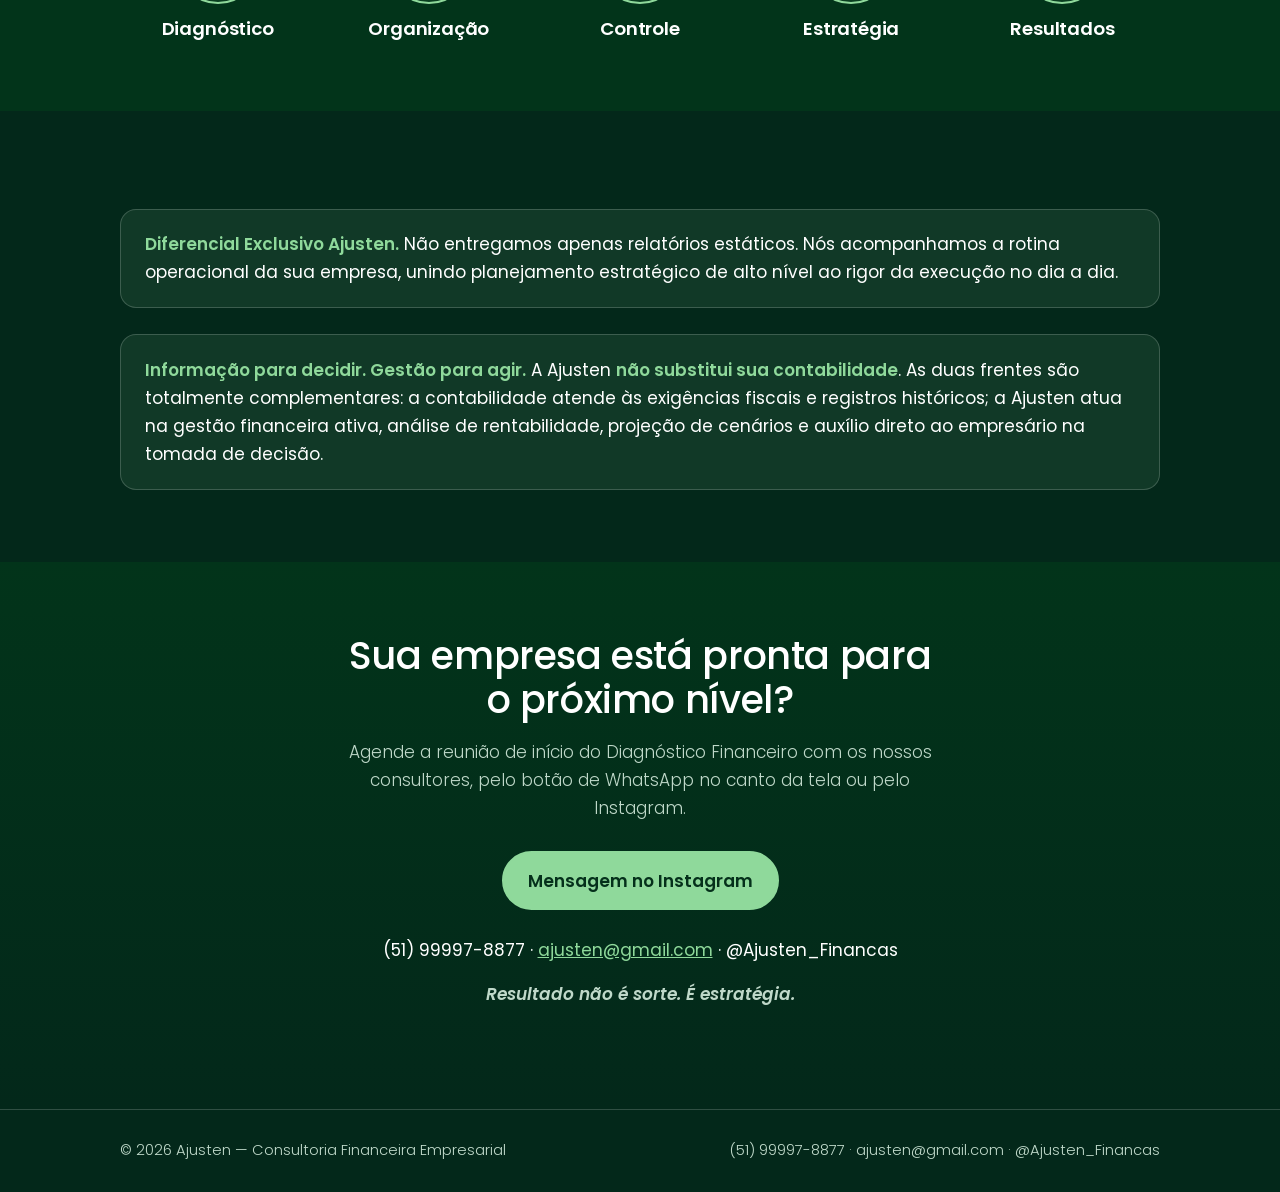
==== commit f1092a1e: "Fix DOCTYPE declaration and end HTML tag" ====
--- a/index.html
+++ b/index.html
@@ -1,4 +1,4 @@
-<!DOCTYPE html>
+!DOCTYPE html>
 <html lang="pt-BR">
 <head>
 <meta charset="utf-8">
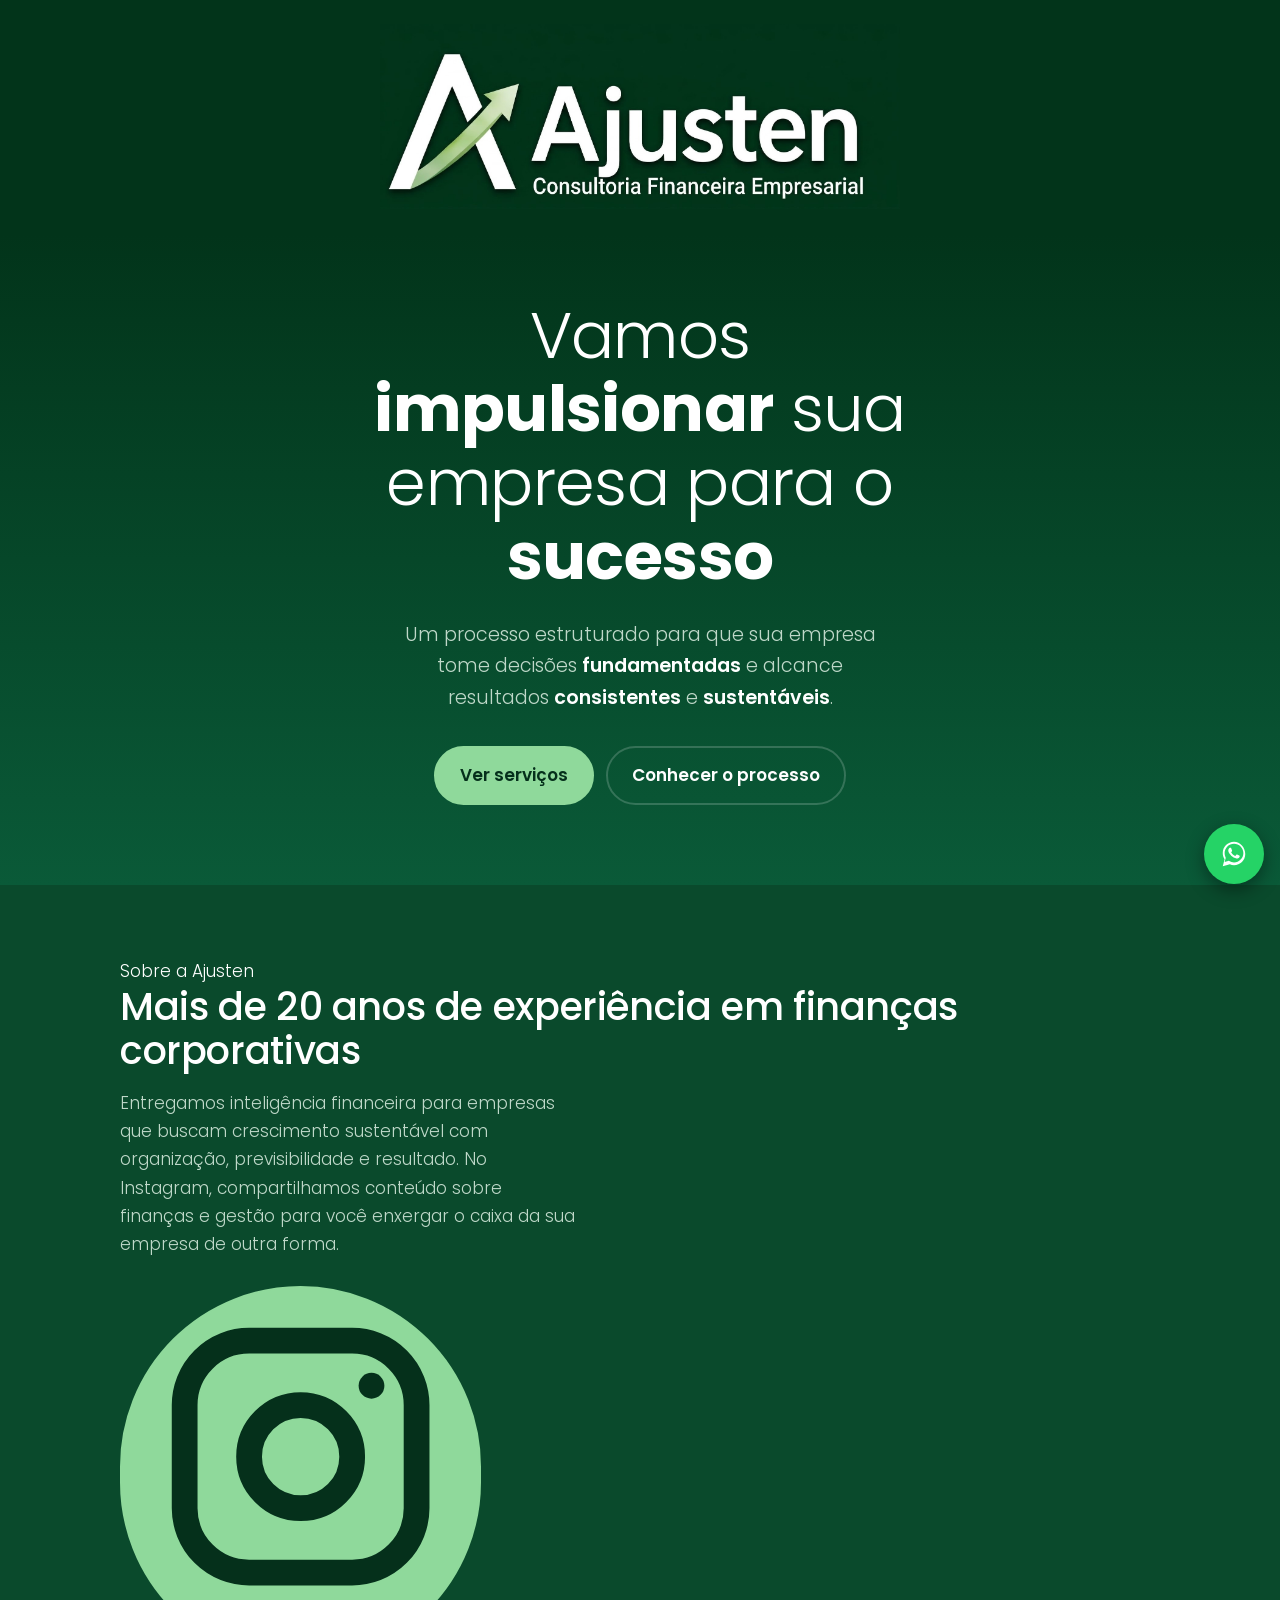
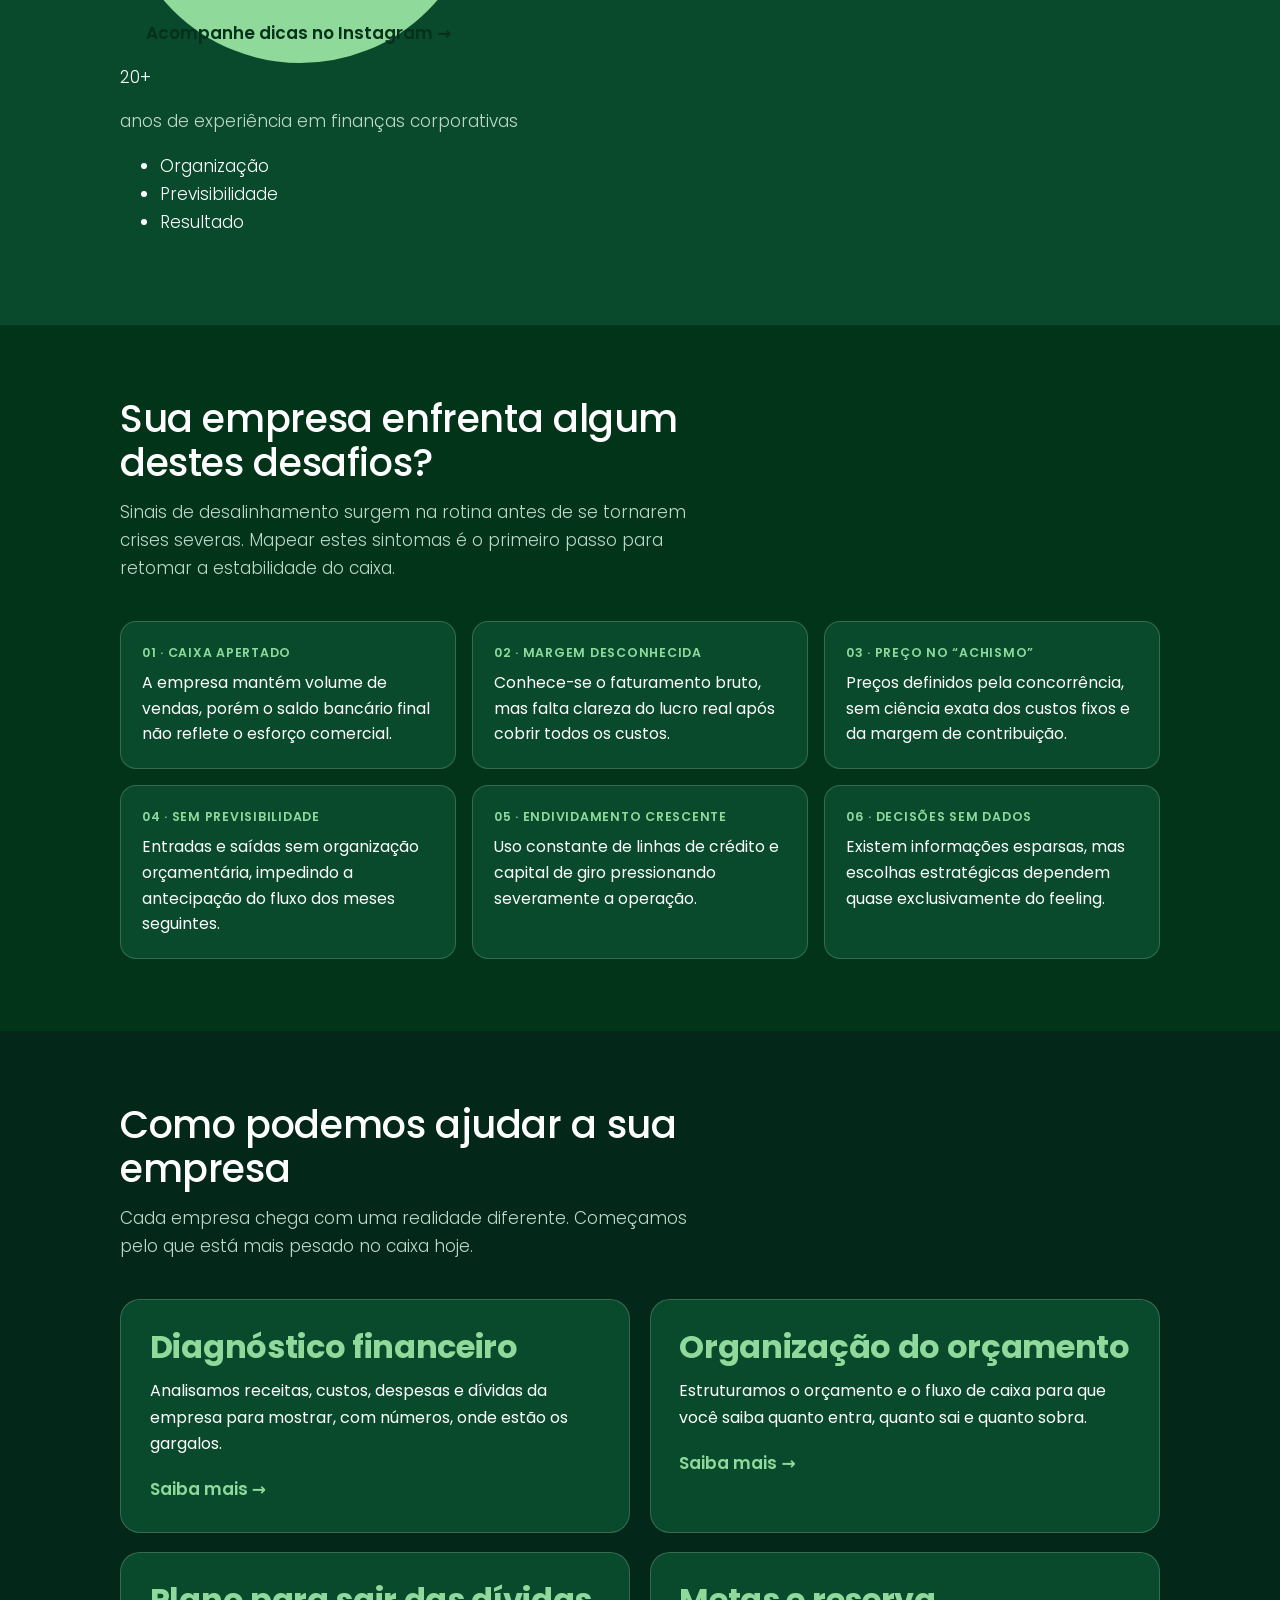
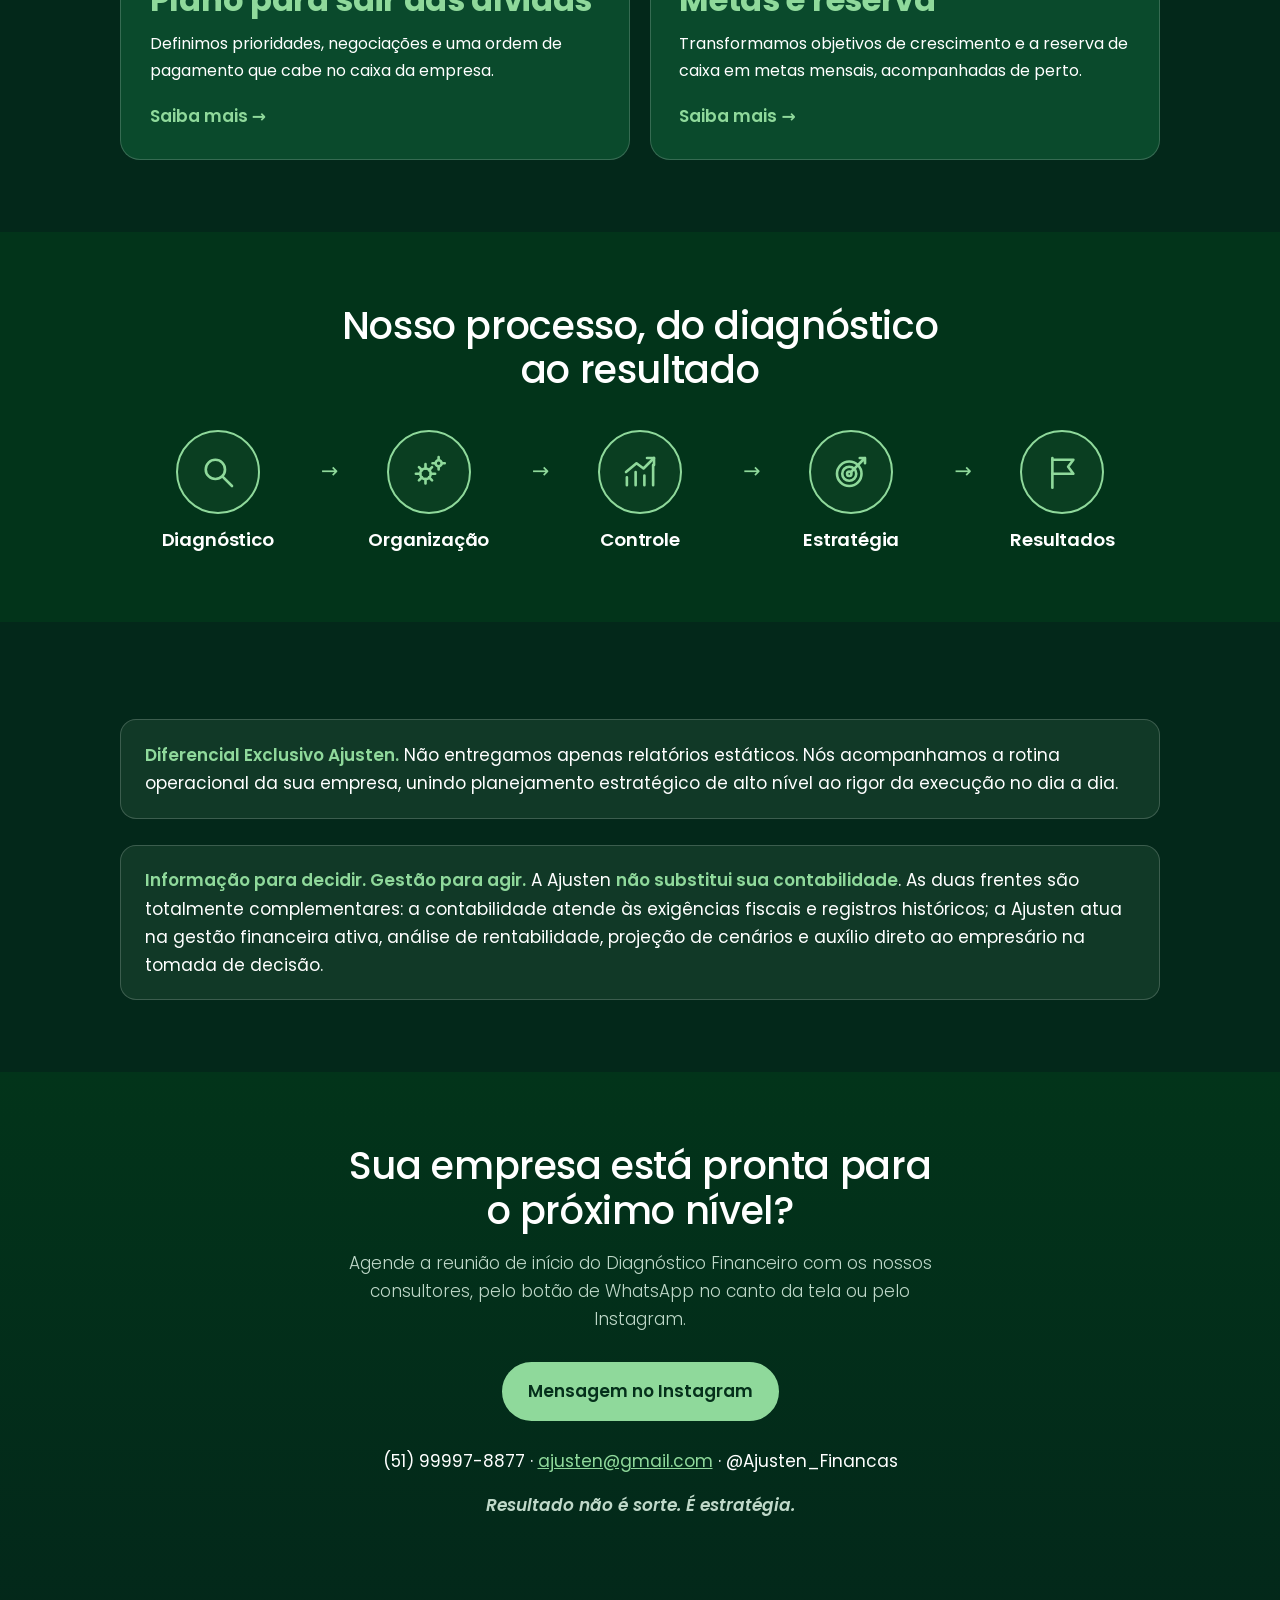
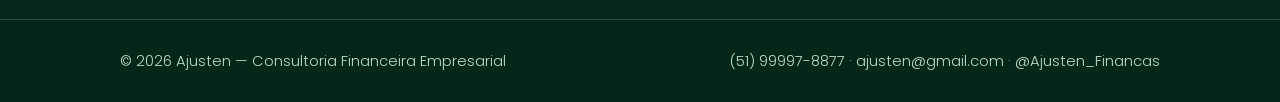
==== commit 34b9e2fe: "Fix HTML structure and enhance Instagram link Updated the HTML structure and added an Instagram foll" ====
--- a/index.html
+++ b/index.html
@@ -1,4 +1,4 @@
-!DOCTYPE html>
+<!DOCTYPE html>
 <html lang="pt-BR">
 <head>
 <meta charset="utf-8">
@@ -37,10 +37,24 @@
 
   <section class="about" id="sobre">
     <div class="wrap">
-      <div>
+      <div class="about-text">
+        <span class="eyebrow">Sobre a Ajusten</span>
         <h2>Mais de 20 anos de experiência em finanças corporativas</h2>
         <p>Entregamos inteligência financeira para empresas que buscam crescimento sustentável com organização, previsibilidade e resultado. No Instagram, compartilhamos conteúdo sobre finanças e gestão para você enxergar o caixa da sua empresa de outra forma.</p>
-        <p style="margin-top:1.6rem"><a class="btn" href="https://www.instagram.com/ajusten_financas" target="_blank" rel="noopener">Seguir @ajusten_financas</a></p>
+        <p style="margin-top:1.8rem"><a class="btn btn-ig" href="https://www.instagram.com/ajusten_financas" target="_blank" rel="noopener">
+          <span class="ig-ico" aria-hidden="true"><svg viewBox="0 0 24 24" fill="none" stroke="currentColor" stroke-width="2" stroke-linecap="round" stroke-linejoin="round"><rect x="3" y="3" width="18" height="18" rx="5"/><circle cx="12" cy="12" r="4"/><circle cx="17.5" cy="6.5" r="1" fill="currentColor" stroke="none"/></svg></span>
+          <span class="ig-text">Acompanhe dicas no Instagram</span>
+          <span class="ig-arrow" aria-hidden="true">→</span>
+        </a></p>
+      </div>
+      <div class="stat" aria-label="Mais de 20 anos de experiência">
+        <div class="stat-num">20<span>+</span></div>
+        <p class="stat-label">anos de experiência em finanças corporativas</p>
+        <ul class="pillars">
+          <li>Organização</li>
+          <li>Previsibilidade</li>
+          <li>Resultado</li>
+        </ul>
       </div>
     </div>
   </section>
